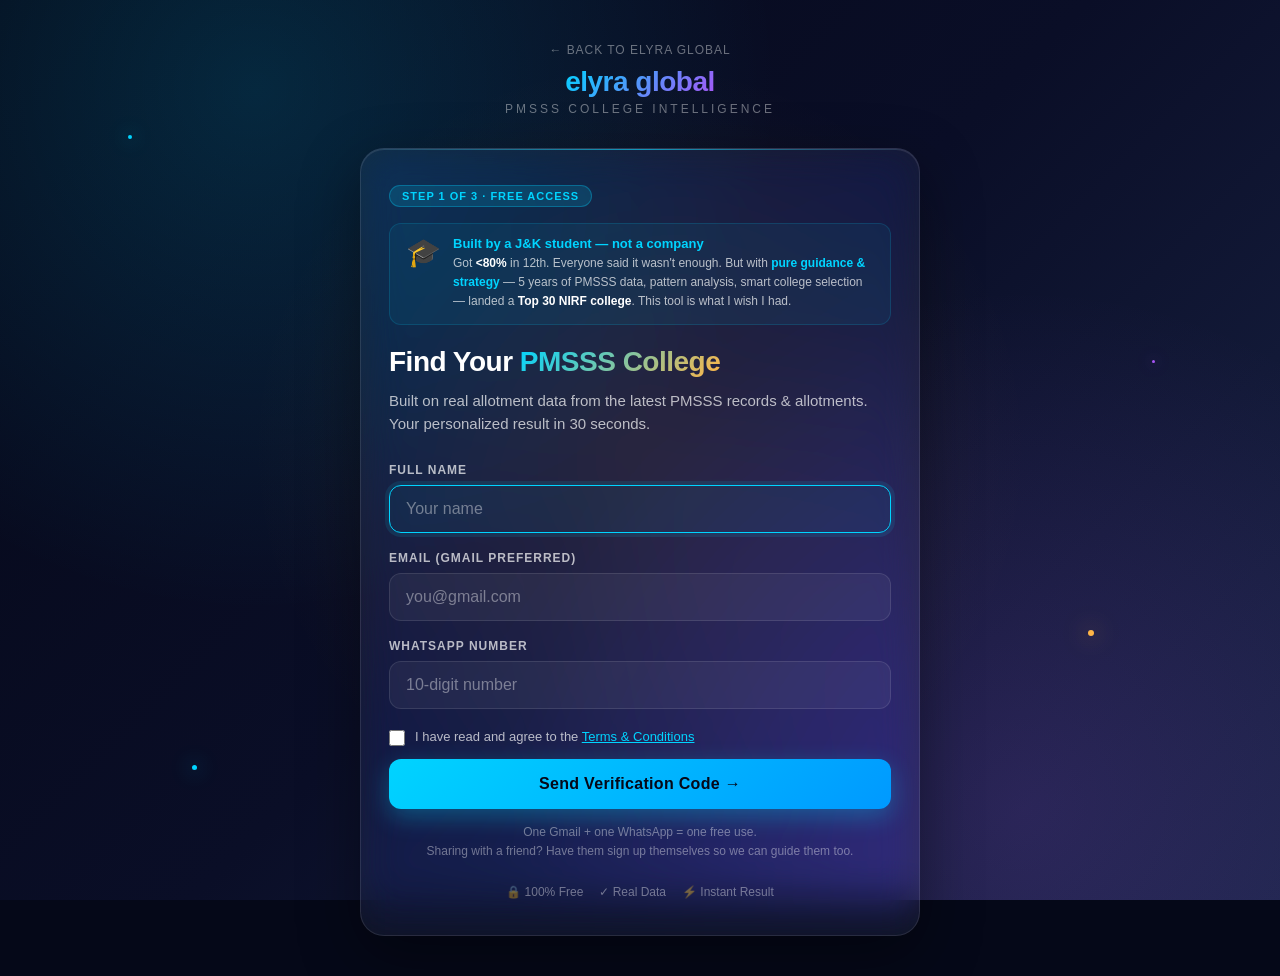
==== predictor/index.html @ fcdf2fc6 "feat: add PMSSS predictor, legal pages, security & SEO hardening - Add PMSSS College Predictor tool " ====
<!DOCTYPE html>
<html lang="en">
<head>
<meta charset="UTF-8">
<meta name="viewport" content="width=device-width, initial-scale=1.0, viewport-fit=cover">
<meta http-equiv="X-Content-Type-Options" content="nosniff">
<meta name="referrer" content="strict-origin-when-cross-origin">
<meta http-equiv="X-Frame-Options" content="SAMEORIGIN">
<meta name="description" content="Free PMSSS College Predictor by Elyra Global. Find colleges matching your rank based on real allotment records. Instant results for J&K students."/>
<meta property="og:title" content="Free PMSSS College Predictor — Elyra Global"/>
<meta property="og:description" content="Enter your rank and get a personalised list of colleges you can actually get — built on real PMSSS allotment data."/>
<meta property="og:type" content="website"/>
<meta name="twitter:card" content="summary"/>
<link rel="icon" type="image/png" href="../assets/brand/elyra_logo_square.png"/>
<title>Elyra Global — Free PMSSS College Predictor</title>
<style>
  * { margin: 0; padding: 0; box-sizing: border-box; -webkit-tap-highlight-color: transparent; }

  :root {
    --navy-deep: #050818;
    --navy-mid: #0a0e27;
    --navy-light: #1a2447;
    --cyan: #00d4ff;
    --cyan-glow: rgba(0, 212, 255, 0.4);
    --amber: #ffb547;
    --purple: #a855f7;
    --white: #ffffff;
    --text-dim: rgba(255, 255, 255, 0.7);
    --text-muted: rgba(255, 255, 255, 0.4);
    --glass-bg: rgba(255, 255, 255, 0.05);
    --glass-border: rgba(255, 255, 255, 0.1);
  }

  body {
    font-family: -apple-system, BlinkMacSystemFont, 'Segoe UI', Roboto, sans-serif;
    background: var(--navy-deep);
    color: var(--white);
    min-height: 100vh;
    overflow-x: hidden;
    position: relative;
  }

  /* Animated background */
  body::before {
    content: '';
    position: fixed;
    inset: 0;
    background:
      radial-gradient(circle at 20% 10%, rgba(0, 212, 255, 0.15) 0%, transparent 40%),
      radial-gradient(circle at 80% 90%, rgba(168, 85, 247, 0.15) 0%, transparent 40%),
      radial-gradient(circle at 50% 50%, rgba(255, 181, 71, 0.08) 0%, transparent 50%),
      linear-gradient(135deg, var(--navy-deep) 0%, var(--navy-mid) 50%, var(--navy-light) 100%);
    z-index: -2;
    animation: bgShift 20s ease-in-out infinite alternate;
  }
  @keyframes bgShift {
    0% { transform: scale(1) rotate(0deg); }
    100% { transform: scale(1.1) rotate(2deg); }
  }

  /* Floating particles */
  .particle {
    position: fixed;
    border-radius: 50%;
    pointer-events: none;
    z-index: -1;
  }
  .p1 { top: 15%; left: 10%; width: 4px; height: 4px; background: var(--cyan); box-shadow: 0 0 20px var(--cyan); animation: float 8s ease-in-out infinite; }
  .p2 { top: 70%; left: 85%; width: 6px; height: 6px; background: var(--amber); box-shadow: 0 0 25px var(--amber); animation: float 12s ease-in-out infinite reverse; }
  .p3 { top: 40%; left: 90%; width: 3px; height: 3px; background: var(--purple); box-shadow: 0 0 15px var(--purple); animation: float 10s ease-in-out infinite; }
  .p4 { top: 85%; left: 15%; width: 5px; height: 5px; background: var(--cyan); box-shadow: 0 0 20px var(--cyan); animation: float 14s ease-in-out infinite reverse; }
  @keyframes float {
    0%, 100% { transform: translate(0, 0); }
    50% { transform: translate(30px, -40px); }
  }

  .container {
    max-width: 600px;
    margin: 0 auto;
    padding: 40px 20px;
    min-height: 100vh;
    display: flex;
    flex-direction: column;
    justify-content: center;
  }

  /* Brand header */
  .brand {
    text-align: center;
    margin-bottom: 32px;
  }
  .brand-logo {
    display: inline-block;
    font-size: 28px;
    font-weight: 800;
    background: linear-gradient(135deg, var(--cyan) 0%, var(--purple) 100%);
    -webkit-background-clip: text;
    background-clip: text;
    -webkit-text-fill-color: transparent;
    letter-spacing: -0.5px;
  }
  .brand-tag {
    font-size: 12px;
    color: var(--text-muted);
    text-transform: uppercase;
    letter-spacing: 3px;
    margin-top: 4px;
  }

  /* Glassmorphism card */
  .glass-card {
    background: var(--glass-bg);
    backdrop-filter: blur(20px) saturate(180%);
    -webkit-backdrop-filter: blur(20px) saturate(180%);
    border: 1px solid var(--glass-border);
    border-radius: 24px;
    padding: 36px 28px;
    box-shadow:
      0 20px 60px rgba(0, 0, 0, 0.4),
      inset 0 1px 0 rgba(255, 255, 255, 0.1);
    position: relative;
    overflow: hidden;
  }
  .glass-card::before {
    content: '';
    position: absolute;
    top: 0;
    left: 0;
    right: 0;
    height: 1px;
    background: linear-gradient(90deg, transparent, var(--cyan), transparent);
    opacity: 0.6;
  }

  /* Steps */
  .step { display: none; animation: slideIn 0.5s ease; }
  .step.active { display: block; }
  @keyframes slideIn {
    from { opacity: 0; transform: translateY(20px); }
    to { opacity: 1; transform: translateY(0); }
  }

  .step-num {
    display: inline-block;
    background: rgba(0, 212, 255, 0.15);
    color: var(--cyan);
    padding: 4px 12px;
    border-radius: 100px;
    font-size: 11px;
    font-weight: 600;
    letter-spacing: 1px;
    margin-bottom: 16px;
    border: 1px solid rgba(0, 212, 255, 0.3);
  }

  h1 {
    font-size: 28px;
    font-weight: 800;
    line-height: 1.2;
    margin-bottom: 12px;
    letter-spacing: -0.5px;
  }
  h1 .highlight {
    background: linear-gradient(135deg, var(--cyan) 0%, var(--amber) 100%);
    -webkit-background-clip: text;
    background-clip: text;
    -webkit-text-fill-color: transparent;
  }
  .subtitle {
    color: var(--text-dim);
    font-size: 15px;
    line-height: 1.5;
    margin-bottom: 28px;
  }

  /* Inputs */
  .field { margin-bottom: 18px; }
  .field label {
    display: block;
    font-size: 12px;
    font-weight: 600;
    color: var(--text-dim);
    text-transform: uppercase;
    letter-spacing: 1px;
    margin-bottom: 8px;
  }
  .field input,
  .field select {
    width: 100%;
    background: rgba(255, 255, 255, 0.05);
    border: 1px solid rgba(255, 255, 255, 0.1);
    border-radius: 12px;
    padding: 14px 16px;
    color: var(--white);
    font-size: 16px;
    font-family: inherit;
    transition: all 0.2s ease;
    outline: none;
  }
  .field input::placeholder { color: var(--text-muted); }
  .field input:focus,
  .field select:focus {
    border-color: var(--cyan);
    background: rgba(0, 212, 255, 0.05);
    box-shadow: 0 0 0 4px rgba(0, 212, 255, 0.1);
  }
  .field select option { background: var(--navy-mid); color: var(--white); }

  .error { color: #ff6b6b; font-size: 13px; margin-top: 6px; display: none; }
  .error.show { display: block; }
  .inline-error {
    margin: 12px 0 0;
    padding: 12px 14px;
    background: rgba(255, 107, 107, 0.08);
    border: 1px solid rgba(255, 107, 107, 0.25);
    border-radius: 10px;
    line-height: 1.45;
    font-size: 13px;
  }

  /* Form hint under submit button */
  .form-hint {
    margin-top: 14px;
    font-size: 12px;
    color: var(--text-muted);
    line-height: 1.6;
    text-align: center;
  }

  /* OTP input boxes */
  .otp-input-group {
    display: flex;
    justify-content: space-between;
    gap: 8px;
    margin: 24px 0 6px;
  }
  .otp-box {
    flex: 1;
    aspect-ratio: 1;
    min-width: 0;
    max-width: 56px;
    text-align: center;
    font-size: 24px;
    font-weight: 700;
    background: rgba(255, 255, 255, 0.05);
    border: 1px solid rgba(255, 255, 255, 0.12);
    border-radius: 12px;
    color: var(--white);
    font-family: inherit;
    outline: none;
    transition: all 0.15s ease;
  }
  .otp-box:focus {
    border-color: var(--cyan);
    background: rgba(0, 212, 255, 0.08);
    box-shadow: 0 0 0 4px rgba(0, 212, 255, 0.12);
  }
  .otp-box.filled {
    border-color: rgba(0, 212, 255, 0.35);
    background: rgba(0, 212, 255, 0.05);
  }

  /* Resend row */
  .otp-resend {
    margin-top: 16px;
    text-align: center;
    font-size: 13px;
    color: var(--text-dim);
    line-height: 1.6;
  }
  .link-btn {
    background: none;
    border: none;
    color: var(--cyan);
    cursor: pointer;
    font-size: 13px;
    font-weight: 600;
    text-decoration: underline;
    padding: 0 4px;
    font-family: inherit;
  }
  .link-btn:disabled {
    color: var(--text-muted);
    cursor: not-allowed;
    text-decoration: none;
  }
  .cooldown { color: var(--text-muted); font-size: 12px; }

  /* Loading state for primary button */
  .btn-primary .btn-loading {
    display: inline-flex;
    align-items: center;
    justify-content: center;
  }
  .btn-primary[data-loading="true"] .btn-label { display: none; }
  .btn-primary[data-loading="true"] .btn-loading { display: inline-flex !important; }

  /* Button */
  .btn-primary {
    width: 100%;
    background: linear-gradient(135deg, var(--cyan) 0%, #0099ff 100%);
    border: none;
    border-radius: 12px;
    padding: 16px 24px;
    color: var(--navy-deep);
    font-size: 16px;
    font-weight: 700;
    cursor: pointer;
    transition: all 0.2s ease;
    margin-top: 8px;
    box-shadow: 0 8px 24px rgba(0, 212, 255, 0.3);
    letter-spacing: 0.3px;
  }
  .btn-primary:hover { transform: translateY(-2px); box-shadow: 0 12px 32px rgba(0, 212, 255, 0.5); }
  .btn-primary:active { transform: translateY(0); }
  .btn-primary:disabled { opacity: 0.5; cursor: not-allowed; transform: none; }

  .btn-secondary {
    width: 100%;
    background: transparent;
    border: 1px solid var(--glass-border);
    border-radius: 12px;
    padding: 14px 24px;
    color: var(--text-dim);
    font-size: 14px;
    font-weight: 500;
    cursor: pointer;
    margin-top: 12px;
    transition: all 0.2s ease;
  }
  .btn-secondary:hover { border-color: var(--cyan); color: var(--cyan); }

  /* Congratulations step */
  .congrats-icon {
    width: 80px;
    height: 80px;
    margin: 0 auto 20px;
    background: linear-gradient(135deg, var(--cyan), var(--amber));
    border-radius: 50%;
    display: flex;
    align-items: center;
    justify-content: center;
    font-size: 40px;
    box-shadow: 0 0 40px var(--cyan-glow);
    animation: pulse 2s ease-in-out infinite;
  }
  @keyframes pulse {
    0%, 100% { transform: scale(1); box-shadow: 0 0 40px var(--cyan-glow); }
    50% { transform: scale(1.05); box-shadow: 0 0 60px var(--cyan-glow); }
  }

  /* Results */
  .college-card {
    background: rgba(255, 255, 255, 0.03);
    border: 1px solid var(--glass-border);
    border-radius: 16px;
    padding: 20px;
    margin-bottom: 14px;
    transition: all 0.3s ease;
    position: relative;
    overflow: hidden;
  }
  .college-card::before {
    content: '';
    position: absolute;
    left: 0;
    top: 0;
    bottom: 0;
    width: 3px;
    background: var(--match-color, var(--cyan));
  }
  .college-card:hover {
    background: rgba(255, 255, 255, 0.06);
    transform: translateX(4px);
  }
  .college-tag {
    display: inline-block;
    font-size: 10px;
    font-weight: 700;
    padding: 3px 10px;
    border-radius: 100px;
    letter-spacing: 1px;
    margin-bottom: 8px;
    text-transform: uppercase;
  }
  .tag-safe { background: rgba(46, 213, 115, 0.15); color: #2ed573; border: 1px solid rgba(46, 213, 115, 0.3); }
  .tag-target { background: rgba(0, 212, 255, 0.15); color: var(--cyan); border: 1px solid rgba(0, 212, 255, 0.3); }
  .tag-reach { background: rgba(255, 181, 71, 0.15); color: var(--amber); border: 1px solid rgba(255, 181, 71, 0.3); }
  .college-name {
    font-size: 18px;
    font-weight: 700;
    margin: 4px 0 8px;
    line-height: 1.35;
    letter-spacing: -0.2px;
  }
  .college-meta {
    font-size: 13px;
    color: var(--text-dim);
    display: flex;
    gap: 14px;
    flex-wrap: wrap;
    margin-bottom: 6px;
    line-height: 1.5;
  }
  .college-meta span { display: flex; align-items: center; gap: 4px; }
  .college-detail-line {
    font-size: 13px;
    color: var(--text-dim);
    margin-top: 6px;
    line-height: 1.5;
  }
  .college-detail-line .label {
    color: var(--text-muted);
    font-size: 11px;
    text-transform: uppercase;
    letter-spacing: 1px;
    margin-right: 4px;
  }

  /* Fame badge */
  .card-header {
    display: flex;
    justify-content: space-between;
    align-items: center;
    flex-wrap: wrap;
    gap: 8px;
    margin-bottom: 4px;
  }
  .fame-badge {
    font-size: 10px;
    font-weight: 700;
    padding: 3px 10px;
    border-radius: 100px;
    letter-spacing: 1px;
  }
  .fame-1 {
    background: linear-gradient(135deg, rgba(255, 181, 71, 0.20), rgba(255, 181, 71, 0.05));
    color: var(--amber);
    border: 1px solid rgba(255, 181, 71, 0.4);
  }
  .fame-2 {
    background: rgba(168, 85, 247, 0.15);
    color: var(--purple);
    border: 1px solid rgba(168, 85, 247, 0.3);
  }
  .college-prob {
    margin-top: 10px;
    height: 6px;
    background: rgba(255, 255, 255, 0.05);
    border-radius: 100px;
    overflow: hidden;
  }
  .college-prob-fill {
    height: 100%;
    background: linear-gradient(90deg, var(--cyan), var(--amber));
    border-radius: 100px;
    transition: width 1s ease;
  }
  .prob-text {
    font-size: 12px;
    color: var(--text-muted);
    margin-top: 4px;
  }

  /* Mystery reveal CTA */
  .mystery-box {
    background: linear-gradient(135deg, rgba(168, 85, 247, 0.15), rgba(0, 212, 255, 0.1));
    border: 1px solid rgba(168, 85, 247, 0.3);
    border-radius: 16px;
    padding: 24px;
    margin-top: 24px;
    text-align: center;
    position: relative;
    overflow: hidden;
  }
  .mystery-box::before {
    content: '';
    position: absolute;
    inset: 0;
    background: radial-gradient(circle at center, rgba(168, 85, 247, 0.2), transparent 70%);
    animation: shimmer 4s ease-in-out infinite;
  }
  @keyframes shimmer {
    0%, 100% { opacity: 0.5; }
    50% { opacity: 1; }
  }
  .mystery-emoji { font-size: 32px; margin-bottom: 8px; position: relative; }
  .mystery-title {
    font-size: 18px;
    font-weight: 700;
    margin-bottom: 8px;
    position: relative;
    background: linear-gradient(135deg, var(--purple), var(--cyan));
    -webkit-background-clip: text;
    background-clip: text;
    -webkit-text-fill-color: transparent;
  }
  .mystery-text {
    font-size: 14px;
    color: var(--text-dim);
    line-height: 1.6;
    margin-bottom: 16px;
    position: relative;
  }
  .btn-whatsapp {
    background: linear-gradient(135deg, #25d366, #128c7e);
    border: none;
    border-radius: 12px;
    padding: 14px 24px;
    color: white;
    font-size: 15px;
    font-weight: 700;
    cursor: pointer;
    width: 100%;
    text-decoration: none;
    display: inline-block;
    transition: all 0.2s ease;
    position: relative;
    box-shadow: 0 8px 24px rgba(37, 211, 102, 0.3);
  }
  .btn-whatsapp:hover { transform: translateY(-2px); box-shadow: 0 12px 32px rgba(37, 211, 102, 0.5); }

  /* Rank Hero — prominent rank display */
  .rank-hero {
    text-align: center;
    margin: 24px 0 28px;
    padding: 32px 20px;
    background: linear-gradient(135deg, rgba(0, 212, 255, 0.10), rgba(168, 85, 247, 0.10));
    border: 1px solid rgba(0, 212, 255, 0.25);
    border-radius: 20px;
    position: relative;
    overflow: hidden;
  }
  .rank-hero::before {
    content: '';
    position: absolute;
    inset: 0;
    background: radial-gradient(circle at 50% 0%, rgba(0, 212, 255, 0.20), transparent 60%);
    pointer-events: none;
  }
  .rank-hero-label {
    font-size: 12px;
    color: var(--text-dim);
    text-transform: uppercase;
    letter-spacing: 2px;
    margin-bottom: 8px;
    position: relative;
  }
  .rank-hero-value {
    font-size: 52px;
    font-weight: 900;
    line-height: 1;
    background: linear-gradient(135deg, var(--cyan), var(--amber));
    -webkit-background-clip: text;
    background-clip: text;
    -webkit-text-fill-color: transparent;
    margin-bottom: 10px;
    letter-spacing: -2px;
    position: relative;
  }
  .rank-hero-context {
    font-size: 13px;
    color: var(--text-dim);
    position: relative;
  }
  .rank-hero-context span { color: var(--white); font-weight: 600; }

  /* Results section title */
  .results-title {
    font-size: 22px;
    font-weight: 800;
    margin: 4px 0 6px;
    line-height: 1.3;
  }
  .results-sub {
    font-size: 13px;
    color: var(--text-dim);
    margin-bottom: 20px;
    line-height: 1.5;
  }

  /* Trust badges */
  .trust {
    display: flex;
    justify-content: center;
    gap: 16px;
    margin-top: 24px;
    font-size: 12px;
    color: var(--text-muted);
  }
  .trust span { display: flex; align-items: center; gap: 4px; }

  /* Loading state */
  .loader {
    display: inline-block;
    width: 20px;
    height: 20px;
    border: 2px solid rgba(0, 212, 255, 0.3);
    border-top-color: var(--cyan);
    border-radius: 50%;
    animation: spin 0.8s linear infinite;
    margin-right: 8px;
    vertical-align: middle;
  }
  @keyframes spin { to { transform: rotate(360deg); } }

  @media (max-width: 480px) {
    h1 { font-size: 24px; }
    .glass-card { padding: 28px 20px; }
    .container { padding: 20px 16px; }
  }
</style>
</head>
<body>

<div class="particle p1"></div>
<div class="particle p2"></div>
<div class="particle p3"></div>
<div class="particle p4"></div>

<div class="container">
  <div style="text-align:center;margin-bottom:8px;">
    <a href="../index.html" style="font-size:12px;color:rgba(255,255,255,0.4);text-decoration:none;letter-spacing:0.08em;text-transform:uppercase;transition:color 0.2s;" onmouseover="this.style.color='#00d4ff'" onmouseout="this.style.color='rgba(255,255,255,0.4)'">← Back to Elyra Global</a>
  </div>
  <div class="brand">
    <div class="brand-logo">elyra global</div>
    <div class="brand-tag">PMSSS COLLEGE INTELLIGENCE</div>
  </div>

  <div class="glass-card">

    <!-- STEP 1A: REGISTRATION FORM -->
    <div class="step active" id="step-register">
      <div class="step-num">STEP 1 OF 3 · FREE ACCESS</div>

      <!-- Social proof — founder story -->
      <div style="background:rgba(0,212,255,0.06);border:1px solid rgba(0,212,255,0.15);border-radius:12px;padding:12px 16px;margin-bottom:20px;display:flex;gap:12px;align-items:flex-start;">
        <div style="font-size:28px;flex-shrink:0;">🎓</div>
        <div>
          <div style="font-size:13px;font-weight:700;color:var(--cyan);margin-bottom:3px;">Built by a J&K student — not a company</div>
          <div style="font-size:12px;color:var(--text-dim);line-height:1.6;">Got <strong style="color:var(--white);">&lt;80%</strong> in 12th. Everyone said it wasn't enough. But with <strong style="color:var(--cyan);">pure guidance &amp; strategy</strong> — 5 years of PMSSS data, pattern analysis, smart college selection — landed a <strong style="color:var(--white);">Top 30 NIRF college</strong>. This tool is what I wish I had.</div>
        </div>
      </div>

      <h1>Find Your <span class="highlight">PMSSS College</span></h1>
      <p class="subtitle">Built on real allotment data from the latest PMSSS records &amp; allotments. Your personalized result in 30 seconds.</p>

      <div class="field">
        <label>Full Name</label>
        <input type="text" id="reg-name" placeholder="Your name" required autocomplete="name" maxlength="80">
        <div class="error" id="err-name">Please enter your name</div>
      </div>

      <div class="field">
        <label>Email (Gmail preferred)</label>
        <input type="email" id="reg-email" placeholder="you@gmail.com" required autocomplete="email">
        <div class="error" id="err-email">Please enter a valid email</div>
      </div>

      <div class="field">
        <label>WhatsApp Number</label>
        <input type="tel" id="reg-phone" placeholder="10-digit number" maxlength="10" required autocomplete="tel">
        <div class="error" id="err-phone">Please enter a valid 10-digit number</div>
      </div>

      <div class="error inline-error" id="err-form"></div>

      <!-- TERMS & CONDITIONS -->
      <div style="margin:18px 0 4px;">
        <label style="display:flex;align-items:flex-start;gap:10px;cursor:pointer;">
          <input type="checkbox" id="chk-terms" style="margin-top:3px;width:16px;height:16px;accent-color:var(--cyan);flex-shrink:0;">
          <span style="font-size:13px;color:var(--text-dim);line-height:1.5;">
            I have read and agree to the
            <span onclick="toggleTnC(event)" style="color:var(--cyan);cursor:pointer;text-decoration:underline;">Terms & Conditions</span>
          </span>
        </label>
        <div class="error" id="err-terms" style="margin-top:6px;">Please agree to the Terms & Conditions to continue</div>

        <!-- Expandable T&C box -->
        <div id="tnc-box" style="display:none;margin-top:12px;background:rgba(255,255,255,0.04);border:1px solid rgba(255,255,255,0.1);border-radius:12px;padding:16px;font-size:12px;color:rgba(255,255,255,0.55);line-height:1.7;">
          <div style="font-weight:700;color:rgba(255,255,255,0.8);margin-bottom:8px;font-size:13px;">Terms & Conditions — Elyra Global PMSSS Predictor</div>
          <p style="margin-bottom:8px;"><strong style="color:rgba(255,255,255,0.7);">1. Data Source & Accuracy</strong><br>
          All college predictions are based solely on historical PMSSS allotment records &amp; past allotments. Past allotment patterns may not reflect future outcomes. Results are estimates only.</p>
          <p style="margin-bottom:8px;"><strong style="color:rgba(255,255,255,0.7);">2. No Guarantee of Admission</strong><br>
          Elyra Global does not guarantee admission to any college, institution, or programme. The tool provides data-based guidance, not a confirmed seat. Actual allotments depend on AICTE, seat availability, and other factors beyond our control.</p>
          <p style="margin-bottom:8px;"><strong style="color:rgba(255,255,255,0.7);">3. No Liability</strong><br>
          Elyra Global and its founders shall not be held responsible for any admission outcome, financial loss, or decision made based on the tool's predictions. Use this tool as one input among many — always verify with official AICTE/PMSSS sources.</p>
          <p style="margin-bottom:8px;"><strong style="color:rgba(255,255,255,0.7);">4. Official Source</strong><br>
          Always cross-check with the official PMSSS portal: <strong style="color:rgba(255,255,255,0.7);">aicte-jk-scholarship-gov.in</strong>. This tool is not affiliated with AICTE or any government body.</p>
          <p style="margin-bottom:8px;"><strong style="color:rgba(255,255,255,0.7);">5. Data Privacy</strong><br>
          Your name, email, and phone number are collected solely to provide you with personalised guidance and PMSSS updates. We do not sell or share your data with third parties.</p>
          <p><strong style="color:rgba(255,255,255,0.7);">6. One-Time Access</strong><br>
          Each Gmail and phone number is eligible for one free use of this tool. This is to ensure every student gets a fair turn.</p>
        </div>
      </div>

      <button class="btn-primary" id="btn-send-otp" onclick="sendOtp()">
        <span class="btn-label">Send Verification Code →</span>
        <span class="btn-loading" style="display: none;"><span class="loader"></span>Sending...</span>
      </button>

      <p class="form-hint">
        One Gmail + one WhatsApp = one free use.<br>
        Sharing with a friend? Have them sign up themselves so we can guide them too.
      </p>

      <div class="trust">
        <span>🔒 100% Free</span>
        <span>✓ Real Data</span>
        <span>⚡ Instant Result</span>
      </div>
    </div>

    <!-- STEP 1B: OTP VERIFICATION -->
    <div class="step" id="step-otp">
      <div class="step-num">STEP 1 OF 3 · VERIFY YOUR EMAIL</div>
      <h1>Enter the <span class="highlight">6-digit code</span></h1>
      <p class="subtitle">We sent it to <strong id="otp-email-display" style="color: var(--cyan);">your email</strong>. Code expires in 10 minutes.</p>

      <div class="otp-input-group">
        <input type="text" inputmode="numeric" maxlength="1" class="otp-box" data-i="0" aria-label="Digit 1">
        <input type="text" inputmode="numeric" maxlength="1" class="otp-box" data-i="1" aria-label="Digit 2">
        <input type="text" inputmode="numeric" maxlength="1" class="otp-box" data-i="2" aria-label="Digit 3">
        <input type="text" inputmode="numeric" maxlength="1" class="otp-box" data-i="3" aria-label="Digit 4">
        <input type="text" inputmode="numeric" maxlength="1" class="otp-box" data-i="4" aria-label="Digit 5">
        <input type="text" inputmode="numeric" maxlength="1" class="otp-box" data-i="5" aria-label="Digit 6">
      </div>

      <div class="error inline-error" id="err-otp"></div>

      <button class="btn-primary" id="btn-verify-otp" onclick="verifyOtp()">
        <span class="btn-label">Verify &amp; Continue →</span>
        <span class="btn-loading" style="display: none;"><span class="loader"></span>Verifying...</span>
      </button>

      <div class="otp-resend">
        <span id="resend-text">Didn't get the code?</span>
        <button class="link-btn" id="btn-resend" onclick="resendOtp()" disabled>Resend</button>
        <span class="cooldown" id="resend-cooldown"></span>
      </div>

      <button class="btn-secondary" onclick="backToForm()">← Use a different email</button>
    </div>

    <!-- STEP 2: CONGRATULATIONS + DETAILS -->
    <div class="step" id="step-details">
      <div style="text-align: center;">
        <div class="congrats-icon">🎉</div>
        <div class="step-num" style="background: rgba(46, 213, 115, 0.15); color: #2ed573; border-color: rgba(46, 213, 115, 0.3);">FREE ACCESS UNLOCKED</div>
      </div>
      <h1 style="text-align: center;">Congratulations,<br><span class="highlight" id="user-name">friend</span>!</h1>
      <p class="subtitle" style="text-align: center;">Now enter your details to see which colleges you can realistically get into through PMSSS.</p>

      <div class="field">
        <label>12th Percentage</label>
        <input type="number" id="det-percent" placeholder="e.g. 85.5" step="0.01" min="33" max="100" required>
        <div class="error" id="err-percent">Enter % between 33 and 100</div>
      </div>

      <div class="field">
        <label>Category</label>
        <select id="det-category" required>
          <option value="">Select your category</option>
          <option value="Open">Open / General</option>
          <option value="SC">Scheduled Caste (SC)</option>
          <option value="ST">Scheduled Tribe (ST)</option>
          <option value="SEBC">SEBC / OBC</option>
        </select>
      </div>

      <div class="field">
        <label>Course You Want to Pursue</label>
        <select id="det-stream" required onchange="onStreamChange()">
          <option value="">Select stream</option>
          <option value="Engineering">Engineering / B.Tech</option>
          <option value="Arts">Arts / B.A. / Humanities</option>
          <option value="Commerce">Commerce / B.Com / BBA</option>
          <option value="Medical">Medical / Nursing / Pharmacy</option>
        </select>
      </div>

      <div class="field" id="branch-field" style="display: none;">
        <label>Engineering Branch</label>
        <select id="det-branch">
          <option value="">Any branch</option>
          <option value="Computer Science">Computer Science / CSE / IT</option>
          <option value="Electronics & Comm">Electronics / ECE</option>
          <option value="Mechanical">Mechanical</option>
          <option value="Civil">Civil</option>
          <option value="Electrical">Electrical</option>
          <option value="Chemical">Chemical</option>
          <option value="AI & Data Science">AI / Data Science</option>
          <option value="Aerospace/Aero">Aerospace / Aeronautical</option>
          <option value="Biotech">Biotech</option>
          <option value="Architecture">Architecture</option>
        </select>
      </div>

      <button class="btn-primary" onclick="checkColleges()">Check My Colleges →</button>
    </div>

    <!-- STEP 3: RESULTS -->
    <div class="step" id="step-results">
      <div class="step-num">YOUR PERSONALIZED RESULT</div>

      <!-- HERO: Estimated rank, big and clear -->
      <div class="rank-hero">
        <div class="rank-hero-label">Your Estimated PMSSS Rank</div>
        <div class="rank-hero-value" id="stat-rank">—</div>
        <div class="rank-hero-context">
          Based on <span id="stat-percent">—</span>% · <span id="stat-category">—</span> category
        </div>
      </div>

      <h2 class="results-title">Your <span class="highlight">3 best college matches</span></h2>
      <p class="results-sub">Real PMSSS allotment records &amp; last allotments. These colleges admitted students at your rank level.</p>

      <div id="results-list"></div>

      <div class="mystery-box">
        <div class="mystery-emoji">🎯</div>
        <div class="mystery-title">Want the full picture?</div>
        <div class="mystery-text">
          This is a preview based on your rank.<br>
          The <strong style="color:var(--white);">full college list, choice-filling strategy,</strong><br>
          and PMSSS deadlines — all in our free WhatsApp group.<br><br>
          <strong style="color:var(--cyan);">300+ J&K students</strong> already making smarter decisions.
        </div>
        <a href="https://chat.whatsapp.com/F8h0oIXm262JFSz1PO1zsN" target="_blank" rel="noopener noreferrer" class="btn-whatsapp">
          💬 Join WhatsApp Community — Free
        </a>
      </div>

      <div style="text-align:center;margin-top:16px;">
        <div style="color:rgba(255,255,255,0.45);font-size:13px;margin-bottom:12px;">Follow for daily PMSSS tips & deadline alerts</div>
        <a href="https://www.instagram.com/elyra_global" target="_blank" rel="noopener noreferrer" style="display:inline-flex;align-items:center;gap:8px;background:linear-gradient(135deg,#833ab4,#fd1d1d,#fcb045);color:#fff;padding:10px 24px;border-radius:50px;font-weight:700;font-size:14px;text-decoration:none;">
          📸 Follow @elyraglobal on Instagram
        </a>
      </div>
    </div>

    <!-- ALREADY USED SCREEN -->
    <div class="step" id="step-already-used">
      <div style="text-align:center; padding: 20px 0 10px;">
        <div style="font-size:56px; margin-bottom:16px;">🔒</div>
        <div class="step-num" style="background:rgba(168,85,247,0.15);color:#a855f7;border-color:rgba(168,85,247,0.3);">FREE ACCESS USED</div>
        <h1 style="margin:16px 0 8px;">You've already used<br>the free tool, <span class="highlight" id="already-used-name">friend</span>!</h1>
        <p class="subtitle" style="margin-bottom:28px;">
          Each student gets one free use — and you've had yours.<br>
          But the journey doesn't stop here.
        </p>
      </div>

      <div class="mystery-box" style="margin-bottom:24px;">
        <div class="mystery-emoji">🚀</div>
        <div class="mystery-title">Join the Elyra WhatsApp Community</div>
        <div class="mystery-text">
          Get PMSSS deadlines, document checklists, choice-filling strategy,<br>
          and the <strong style="color:var(--white);">full college list</strong> — all for free in the group.<br><br>
          <strong style="color:var(--cyan);">300+ J&K students</strong> already inside. Don't miss out.
        </div>
        <a href="https://chat.whatsapp.com/F8h0oIXm262JFSz1PO1zsN" target="_blank" rel="noopener noreferrer" class="btn-whatsapp">
          💬 Join WhatsApp Community — Free
        </a>
      </div>

      <div style="text-align:center;color:rgba(255,255,255,0.35);font-size:13px;">
        Need help? Reply to your verification email — we'll sort it out.
      </div>
    </div>

  </div>
</div>

<script>
// =========================
// PMSSS COLLEGE DATABASE LOADER
// Loads full 938-college database from college_db.json
// Built from real PMSSS allotment records &amp; last allotments
// =========================
// Escape user/DB strings before inserting into innerHTML
function esc(str) {
  if (str == null) return '';
  return String(str)
    .replace(/&/g, '&amp;')
    .replace(/</g, '&lt;')
    .replace(/>/g, '&gt;')
    .replace(/"/g, '&quot;')
    .replace(/'/g, '&#39;');
}

let COLLEGES = [];
let DB_READY = false;
let DB_USING_FALLBACK = false;

async function loadDatabase() {
  const DB_LOAD_RETRIES = 2;
  const DB_LOAD_TIMEOUT_MS = 12000;
  let attempt = 0;
  let lastErr = null;

  while (attempt <= DB_LOAD_RETRIES) {
    try {
      const controller = new AbortController();
      const t = setTimeout(() => controller.abort(), DB_LOAD_TIMEOUT_MS);
      const res = await fetch('college_db.json?v=' + FRONTEND_VERSION, { signal: controller.signal });
      clearTimeout(t);
      if (!res.ok) throw new Error('HTTP ' + res.status);
      const db = await res.json();
      if (!db || !Array.isArray(db.d) || db.d.length === 0) throw new Error('empty_db');

      // Cutoff field meaning: MAX rank that got admitted (realistic 'last admitted' threshold)
      COLLEGES = db.d.map(c => ({
        name: c.n,
        location: c.l || 'India',
        stream: c.st,
        fame: c.f || 4,                    // 1=elite, 2=very good, 3=good, 4=regional
        seats: c.sd || 1,
        cutoff_open: c.o || null,
        cutoff_sc:   c.c || null,
        cutoff_st:   c.t || null,
        cutoff_sebc: c.e || null,
        topper_open: c.o_min || null,
        branches: c.br || null,
        courses: c.cs || []
      }));
      DB_READY = true;
      console.log('[elyra] Loaded ' + COLLEGES.length + ' colleges from PMSSS data (v=' + (db.v || 'unknown') + ')');
      return;
    } catch (e) {
      lastErr = e;
      attempt++;
      if (attempt <= DB_LOAD_RETRIES) {
        console.warn('[elyra] DB load attempt ' + attempt + ' failed, retrying...', e.message);
        await sleep(backoffDelay(attempt));
      }
    }
  }

  console.error('[elyra] DB load failed after retries — using fallback list:', lastErr);
  COLLEGES = FALLBACK_COLLEGES.map(c => ({ ...c, fame: c.fame || 1 }));
  DB_READY = true;
  DB_USING_FALLBACK = true;
}

// Toggle branch dropdown when stream changes
function onStreamChange() {
  const stream = document.getElementById('det-stream').value;
  document.getElementById('branch-field').style.display = (stream === 'Engineering') ? 'block' : 'none';
}

// Minimal fallback in case JSON fails to load (e.g. file:// without server)
const FALLBACK_COLLEGES = [
  // ENGINEERING - TOP TIER
  { name: "Jadavpur University", location: "Kolkata", stream: "Engineering", cutoff_open: 1, cutoff_sc: 50, cutoff_st: 80, cutoff_sebc: 60, seats: 11 },
  { name: "Delhi College of Engineering (DCE/DTU)", location: "New Delhi", stream: "Engineering", cutoff_open: 7, cutoff_sc: 100, cutoff_st: 150, cutoff_sebc: 90, seats: 25 },
  { name: "College of Engineering, Pune (COEP)", location: "Pune, Maharashtra", stream: "Engineering", cutoff_open: 13, cutoff_sc: 200, cutoff_st: 250, cutoff_sebc: 180, seats: 16 },
  { name: "PEC University of Technology", location: "Chandigarh", stream: "Engineering", cutoff_open: 14, cutoff_sc: 250, cutoff_st: 300, cutoff_sebc: 220, seats: 6 },
  { name: "R.V. College of Engineering", location: "Bangalore", stream: "Engineering", cutoff_open: 15, cutoff_sc: 280, cutoff_st: 330, cutoff_sebc: 250, seats: 9 },
  { name: "Vellore Institute of Technology (VIT)", location: "Vellore, Tamil Nadu", stream: "Engineering", cutoff_open: 18, cutoff_sc: 300, cutoff_st: 350, cutoff_sebc: 270, seats: 5 },
  { name: "Veermata Jijabai Technological Institute (VJTI)", location: "Mumbai", stream: "Engineering", cutoff_open: 32, cutoff_sc: 400, cutoff_st: 450, cutoff_sebc: 380, seats: 2 },
  { name: "M.S. Ramaiah Institute of Technology", location: "Bangalore", stream: "Engineering", cutoff_open: 37, cutoff_sc: 500, cutoff_st: 600, cutoff_sebc: 480, seats: 2 },
  { name: "Birla Institute of Technology (BIT Mesra)", location: "Ranchi, Jharkhand", stream: "Engineering", cutoff_open: 41, cutoff_sc: 600, cutoff_st: 700, cutoff_sebc: 580, seats: 4 },
  { name: "Army Institute of Technology", location: "Pune, Maharashtra", stream: "Engineering", cutoff_open: 119, cutoff_sc: 900, cutoff_st: 1000, cutoff_sebc: 850, seats: 6 },
  { name: "BMS Institute of Technology", location: "Bangalore", stream: "Engineering", cutoff_open: 238, cutoff_sc: 1200, cutoff_st: 1400, cutoff_sebc: 1100, seats: 4 },
  { name: "Sardar Patel Institute of Technology", location: "Mumbai", stream: "Engineering", cutoff_open: 317, cutoff_sc: 1500, cutoff_st: 1700, cutoff_sebc: 1400, seats: 2 },
  { name: "JSS Academy of Technical Education", location: "Noida, UP", stream: "Engineering", cutoff_open: 354, cutoff_sc: 1800, cutoff_st: 2000, cutoff_sebc: 1700, seats: 1 },
  { name: "Manav Rachna International University", location: "Faridabad, Haryana", stream: "Engineering", cutoff_open: 228, cutoff_sc: 1300, cutoff_st: 1500, cutoff_sebc: 1200, seats: 1 },
  { name: "Rajasthan Technical University", location: "Kota, Rajasthan", stream: "Engineering", cutoff_open: 492, cutoff_sc: 2200, cutoff_st: 2400, cutoff_sebc: 2100, seats: 2 },
  { name: "RNS Institute of Technology", location: "Bangalore", stream: "Engineering", cutoff_open: 644, cutoff_sc: 2800, cutoff_st: 3000, cutoff_sebc: 2700, seats: 3 },
  { name: "Vishwakarma Institute of Technology", location: "Pune", stream: "Engineering", cutoff_open: 648, cutoff_sc: 2900, cutoff_st: 3100, cutoff_sebc: 2800, seats: 1 },
  { name: "Harcourt Butler Technical University", location: "Kanpur, UP", stream: "Engineering", cutoff_open: 685, cutoff_sc: 3000, cutoff_st: 3200, cutoff_sebc: 2900, seats: 1 },
  { name: "PSG College of Technology", location: "Coimbatore", stream: "Engineering", cutoff_open: 1343, cutoff_sc: 4500, cutoff_st: 5000, cutoff_sebc: 4300, seats: 3 },
  { name: "CMR Institute of Technology", location: "Bangalore", stream: "Engineering", cutoff_open: 1443, cutoff_sc: 4800, cutoff_st: 5200, cutoff_sebc: 4600, seats: 1 },
  { name: "Lovely Professional University (LPU)", location: "Jalandhar, Punjab", stream: "Engineering", cutoff_open: 2500, cutoff_sc: 6500, cutoff_st: 7000, cutoff_sebc: 6200, seats: 8 },
  { name: "Chandigarh University", location: "Mohali", stream: "Engineering", cutoff_open: 3200, cutoff_sc: 7500, cutoff_st: 8000, cutoff_sebc: 7200, seats: 12 },
  { name: "SRM Institute of Science & Technology", location: "Chennai", stream: "Engineering", cutoff_open: 3800, cutoff_sc: 8500, cutoff_st: 9000, cutoff_sebc: 8200, seats: 6 },
  { name: "Bharati Vidyapeeth College of Engineering", location: "Pune", stream: "Engineering", cutoff_open: 4569, cutoff_sc: 9500, cutoff_st: 10000, cutoff_sebc: 9000, seats: 8 },

  // ARTS / GENERAL - TOP TIER
  { name: "St. Stephens College", location: "Delhi University", stream: "Arts", cutoff_open: 3, cutoff_sc: 100, cutoff_st: 150, cutoff_sebc: 80, seats: 3 },
  { name: "Patna Womens College", location: "Patna, Bihar", stream: "Arts", cutoff_open: 9, cutoff_sc: 150, cutoff_st: 200, cutoff_sebc: 130, seats: 1 },
  { name: "Jamia Millia Islamia (Central University)", location: "New Delhi", stream: "Arts", cutoff_open: 12, cutoff_sc: 200, cutoff_st: 250, cutoff_sebc: 180, seats: 16 },
  { name: "Ramjas College", location: "Delhi University", stream: "Arts", cutoff_open: 25, cutoff_sc: 300, cutoff_st: 380, cutoff_sebc: 280, seats: 13 },
  { name: "Lady Shri Ram College (LSR)", location: "Delhi University", stream: "Arts", cutoff_open: 34, cutoff_sc: 400, cutoff_st: 500, cutoff_sebc: 350, seats: 5 },
  { name: "Hansraj College", location: "Delhi University", stream: "Arts", cutoff_open: 78, cutoff_sc: 600, cutoff_st: 700, cutoff_sebc: 550, seats: 5 },
  { name: "Sri Venkateswara College", location: "Delhi University", stream: "Arts", cutoff_open: 93, cutoff_sc: 700, cutoff_st: 800, cutoff_sebc: 650, seats: 4 },
  { name: "Gargi College", location: "Delhi University", stream: "Arts", cutoff_open: 107, cutoff_sc: 800, cutoff_st: 900, cutoff_sebc: 750, seats: 3 },
  { name: "Miranda House", location: "Delhi University", stream: "Arts", cutoff_open: 93, cutoff_sc: 700, cutoff_st: 800, cutoff_sebc: 650, seats: 6 },
  { name: "Zakir Husain College", location: "Delhi University", stream: "Arts", cutoff_open: 170, cutoff_sc: 1000, cutoff_st: 1200, cutoff_sebc: 950, seats: 4 },
  { name: "K.J. Somaiya College of Arts", location: "Mumbai", stream: "Arts", cutoff_open: 71, cutoff_sc: 550, cutoff_st: 650, cutoff_sebc: 500, seats: 2 },
  { name: "DAV College", location: "Amritsar, Punjab", stream: "Arts", cutoff_open: 60, cutoff_sc: 500, cutoff_st: 600, cutoff_sebc: 480, seats: 7 },
  { name: "Hans Raj Mahila Mahavidyalaya", location: "Jalandhar, Punjab", stream: "Arts", cutoff_open: 63, cutoff_sc: 520, cutoff_st: 620, cutoff_sebc: 490, seats: 3 },
  { name: "BBKDAV College for Women", location: "Amritsar", stream: "Arts", cutoff_open: 29, cutoff_sc: 380, cutoff_st: 450, cutoff_sebc: 360, seats: 1 },
  { name: "Goswami Ganesh Dutta S.D. College", location: "Chandigarh", stream: "Arts", cutoff_open: 51, cutoff_sc: 480, cutoff_st: 580, cutoff_sebc: 450, seats: 2 },
  { name: "Guru Nanak Dev University", location: "Amritsar", stream: "Arts", cutoff_open: 183, cutoff_sc: 1100, cutoff_st: 1300, cutoff_sebc: 1050, seats: 2 },
  { name: "S.A. Jain College", location: "Ambala, Haryana", stream: "Arts", cutoff_open: 193, cutoff_sc: 1150, cutoff_st: 1350, cutoff_sebc: 1100, seats: 3 },
  { name: "S.L. Bawa D.A.V. College", location: "Batala, Punjab", stream: "Arts", cutoff_open: 100, cutoff_sc: 750, cutoff_st: 850, cutoff_sebc: 700, seats: 6 },
  { name: "D.A.V. College", location: "Jalandhar, Punjab", stream: "Arts", cutoff_open: 173, cutoff_sc: 1050, cutoff_st: 1250, cutoff_sebc: 1000, seats: 10 },
  { name: "Guru Jambheshwar University", location: "Hisar, Haryana", stream: "Arts", cutoff_open: 208, cutoff_sc: 1200, cutoff_st: 1400, cutoff_sebc: 1150, seats: 2 },
  { name: "Khalsa College", location: "Amritsar", stream: "Arts", cutoff_open: 800, cutoff_sc: 2800, cutoff_st: 3200, cutoff_sebc: 2700, seats: 6 },
  { name: "Punjabi University", location: "Patiala", stream: "Arts", cutoff_open: 1500, cutoff_sc: 4500, cutoff_st: 5000, cutoff_sebc: 4300, seats: 8 },
  { name: "Banasthali Vidyapith", location: "Rajasthan", stream: "Arts", cutoff_open: 2200, cutoff_sc: 6000, cutoff_st: 6500, cutoff_sebc: 5800, seats: 4 },
  { name: "Lovely Professional University", location: "Jalandhar", stream: "Arts", cutoff_open: 3500, cutoff_sc: 8000, cutoff_st: 8500, cutoff_sebc: 7800, seats: 10 },

  // COMMERCE
  { name: "Shri Ram College of Commerce (SRCC)", location: "Delhi University", stream: "Commerce", cutoff_open: 74, cutoff_sc: 560, cutoff_st: 660, cutoff_sebc: 520, seats: 2 },
  { name: "Hansraj College (Commerce)", location: "Delhi University", stream: "Commerce", cutoff_open: 150, cutoff_sc: 950, cutoff_st: 1100, cutoff_sebc: 900, seats: 4 },
  { name: "Jamia Millia Islamia (Commerce)", location: "New Delhi", stream: "Commerce", cutoff_open: 200, cutoff_sc: 1100, cutoff_st: 1300, cutoff_sebc: 1050, seats: 8 },
  { name: "Christ University", location: "Bangalore", stream: "Commerce", cutoff_open: 380, cutoff_sc: 1700, cutoff_st: 1900, cutoff_sebc: 1600, seats: 6 },
  { name: "Loyola College", location: "Chennai", stream: "Commerce", cutoff_open: 450, cutoff_sc: 2000, cutoff_st: 2200, cutoff_sebc: 1900, seats: 3 },
  { name: "St. Xaviers College", location: "Mumbai", stream: "Commerce", cutoff_open: 220, cutoff_sc: 1200, cutoff_st: 1400, cutoff_sebc: 1150, seats: 3 },
  { name: "Indira College of Commerce", location: "Pune", stream: "Commerce", cutoff_open: 47, cutoff_sc: 450, cutoff_st: 550, cutoff_sebc: 420, seats: 1 },
  { name: "Symbiosis College of Arts & Commerce", location: "Pune", stream: "Commerce", cutoff_open: 1200, cutoff_sc: 4000, cutoff_st: 4500, cutoff_sebc: 3800, seats: 4 },
  { name: "Khalsa College (Commerce)", location: "Amritsar", stream: "Commerce", cutoff_open: 1800, cutoff_sc: 5500, cutoff_st: 6000, cutoff_sebc: 5300, seats: 8 },

  // MEDICAL / NURSING
  { name: "Jamia Hamdard University", location: "New Delhi", stream: "Medical", cutoff_open: 100, cutoff_sc: 800, cutoff_st: 900, cutoff_sebc: 750, seats: 6 },
  { name: "Manipal College of Pharmaceutical Sciences", location: "Manipal", stream: "Medical", cutoff_open: 250, cutoff_sc: 1300, cutoff_st: 1500, cutoff_sebc: 1200, seats: 4 },
  { name: "B.V.D.U. College of Nursing", location: "Pune", stream: "Medical", cutoff_open: 800, cutoff_sc: 2800, cutoff_st: 3200, cutoff_sebc: 2700, seats: 5 },
  { name: "Government Medical College", location: "Punjab", stream: "Medical", cutoff_open: 1500, cutoff_sc: 4500, cutoff_st: 5000, cutoff_sebc: 4300, seats: 8 },
  { name: "MMU College of Nursing", location: "Mullana, Haryana", stream: "Medical", cutoff_open: 2200, cutoff_sc: 6000, cutoff_st: 6500, cutoff_sebc: 5800, seats: 10 },
  { name: "DAV College of Nursing", location: "Amritsar", stream: "Medical", cutoff_open: 3500, cutoff_sc: 8000, cutoff_st: 8500, cutoff_sebc: 7800, seats: 4 },
];

// =========================
// PERCENTAGE → RANK CONVERSION
// Calibrated for PMSSS (~25,000 total applicants from J&K)
// Verified anchor: 72% → ~9,000
// =========================
function percentToRank(p) {
  const anchors = [
    [100, 1],   [99, 50],   [98, 100],  [97, 200],  [96, 300],
    [95, 450],  [94, 600],  [93, 750],  [92, 950],  [91, 1200],
    [90, 1500], [88, 2200], [85, 3500], [83, 4500], [82, 5000],
    [80, 6000], [78, 7000], [75, 8000], [72, 9000], [70, 11000],
    [65, 14000],[60, 17000],[55, 20000],[50, 23000], [45, 25000]
  ];
  if (p >= 100) return 1;
  if (p < 45) return 25000;
  for (let i = 0; i < anchors.length - 1; i++) {
    const [p1, r1] = anchors[i];
    const [p2, r2] = anchors[i + 1];
    if (p <= p1 && p >= p2) {
      const t = (p1 - p) / (p1 - p2);
      const logR = Math.log(r1) + t * (Math.log(r2) - Math.log(r1));
      return Math.round(Math.exp(logR));
    }
  }
  return 25000;
}

// =========================
// FIND 3 BEST MATCHES — Smart Algorithm
//
// What "best" means here:
//   1. Brand-name colleges first (Tier 1 famous like Jadavpur, VIT, COEP, SRCC, LSR)
//   2. Realistic — user's rank must be at or near the MAX rank that got in last time
//   3. Engineering: also filter by chosen branch if specified
//   4. Show 1 SAFE (within cutoff) + 1 STRETCH (slightly above) + 1 SECOND-CHOICE
//
// "Cutoff" in this DB = MAX rank that got admitted (not the topper rank).
// If your rank <= MAX rank, history says you have a real chance.
// =========================
function getCutoff(college, category) {
  // Pick the most relevant cutoff with sensible fallbacks
  const chain = {
    "Open":  ["cutoff_open", "cutoff_sebc", "cutoff_sc", "cutoff_st"],
    "SC":    ["cutoff_sc",   "cutoff_st",   "cutoff_sebc", "cutoff_open"],
    "ST":    ["cutoff_st",   "cutoff_sc",   "cutoff_sebc", "cutoff_open"],
    "SEBC":  ["cutoff_sebc", "cutoff_open", "cutoff_sc",   "cutoff_st"]
  }[category] || ["cutoff_open"];
  for (const key of chain) if (college[key]) return college[key];
  return null;
}

function streamMatches(college, chosenStream) {
  const s = college.stream;
  if (chosenStream === "Engineering") return s === "Engineering";
  if (chosenStream === "Medical")     return s === "Medical";
  if (chosenStream === "Commerce")    return s === "Commerce";
  if (chosenStream === "Arts")        return s === "Arts" || s === "Other";
  return true;
}

// If user picked a branch, get that branch's MAX cutoff for this college
function getBranchCutoff(college, branch) {
  if (!branch || !college.branches) return null;
  if (college.branches[branch]) return college.branches[branch].mx;
  return null;
}

// Branch demand hierarchy — Computer Science hardest (index 0), Civil easiest (last)
// Keys must match the actual branch names in college_db.json
const ENG_BRANCH_HIERARCHY = ['Computer Science', 'Electronics & Comm', 'Electrical', 'Mechanical', 'Chemical', 'Civil'];

function getReachableBranches(college, rank) {
  if (!college.branches) return [];
  const reachable = [];
  for (const br of ENG_BRANCH_HIERARCHY) {
    if (college.branches[br]) {
      const cls = classify(rank, college.branches[br].mx);
      if (cls) reachable.push(br);
    }
  }
  return reachable;
}

function classify(rank, cutoff) {
  // SAFE: your rank is at or below the last admitted student's rank (you historically can get in)
  // STRETCH: your rank is 1.0–1.5x the cutoff (real possibility but not certain)
  // LONG_SHOT: 1.5–2.5x (worth applying but unlikely)
  const ratio = rank / cutoff;
  if (ratio <= 1)   return { tag: "safe",      probability: Math.round(Math.min(95, 85 - Math.max(0, ratio * 10))) };
  if (ratio <= 1.5) return { tag: "stretch",   probability: Math.round(Math.max(45, 80 - (ratio - 1) * 70)) };
  if (ratio <= 2.5) return { tag: "longshot",  probability: Math.round(Math.max(15, 40 - (ratio - 1.5) * 25)) };
  return null;
}

function findBestColleges(rank, category, stream, branch) {
  const candidates = [];

  for (const c of COLLEGES) {
    if (!streamMatches(c, stream)) continue;

    // Cutoff selection — branch-specific if available, else fall back to category-wide
    let cutoff;
    let branchExact = false;
    if (stream === "Engineering" && branch) {
      const branchCutoff = getBranchCutoff(c, branch);
      if (branchCutoff) {
        cutoff = branchCutoff;
        branchExact = true;
      } else {
        cutoff = getCutoff(c, category); // fallback: if rank qualifies overall, Mechanical is reachable
      }
      if (!cutoff) continue;
    } else {
      cutoff = getCutoff(c, category);
      if (!cutoff) continue;
    }

    const cls = classify(rank, cutoff);
    if (!cls) continue;

    // For colleges with branch data, find all branches this rank can reach
    const reachableBranches = (stream === "Engineering") ? getReachableBranches(c, rank) : [];

    candidates.push({
      ...c,
      cutoff,
      tag: cls.tag,
      probability: cls.probability,
      branch_used: (stream === "Engineering" && branch) ? branch : null,
      branch_exact: branchExact,
      reachable_branches: reachableBranches
    });
  }

  if (candidates.length === 0) return [];

  // Sorting key:
  //   primary  → fame tier (1 best, 4 worst)
  //   secondary → tag (safe before stretch before longshot)
  //   tertiary → seats (more seats = more PMSSS presence = stronger signal)
  const tagOrder = { safe: 0, stretch: 1, longshot: 2 };
  candidates.sort((a, b) => {
    if (a.fame !== b.fame) return a.fame - b.fame;
    if (tagOrder[a.tag] !== tagOrder[b.tag]) return tagOrder[a.tag] - tagOrder[b.tag];
    return (b.seats || 0) - (a.seats || 0);
  });

  // Pick top 3, but prefer some variety in tags so they get safe + stretch + longshot if possible
  const picked = [];
  const usedNames = new Set();

  // First pass: best fame, prefer one of each tag
  for (const tag of ["safe", "stretch", "longshot"]) {
    const match = candidates.find(c => c.tag === tag && !usedNames.has(c.name));
    if (match) {
      picked.push(match);
      usedNames.add(match.name);
    }
    if (picked.length >= 3) break;
  }

  // Fill remaining slots from the top of the sorted list
  for (const c of candidates) {
    if (picked.length >= 3) break;
    if (!usedNames.has(c.name)) {
      picked.push(c);
      usedNames.add(c.name);
    }
  }

  // Final ordering inside the result: safe → stretch → longshot
  picked.sort((a, b) => tagOrder[a.tag] - tagOrder[b.tag]);

  return picked.slice(0, 3);
}

// =========================
// UI FLOW
// =========================
let userData = {};

function showStep(id) {
  document.querySelectorAll('.step').forEach(s => s.classList.remove('active'));
  document.getElementById(id).classList.add('active');
  window.scrollTo({ top: 0, behavior: 'smooth' });
}

// ===================== BACKEND CONNECTOR =====================
// Resilient: retries transient failures with exponential backoff,
// detects Apps Script cold-starts (~3s on first call), and falls back to
// localStorage if completely offline.
const BACKEND_TIMEOUT_MS = 18000;       // give cold-starts room to breathe
const BACKEND_MAX_RETRIES = 2;          // up to 2 retries on 5xx / network errors
const FRONTEND_VERSION = '1.1.0';

let _backendVersion = null;             // populated on first successful response
let _firstCallDone = false;

async function callBackend(action, payload, opts) {
  opts = opts || {};
  if (!GOOGLE_SCRIPT_URL) {
    console.warn('[elyra] GOOGLE_SCRIPT_URL not set — offline dev mode.');
    return { ok: true, _offline: true };
  }

  const body = JSON.stringify(Object.assign({ action }, payload || {}));
  let attempt = 0;
  let lastErr = null;

  while (attempt <= BACKEND_MAX_RETRIES) {
    try {
      const controller = new AbortController();
      const t = setTimeout(() => controller.abort(), BACKEND_TIMEOUT_MS);
      const res = await fetch(GOOGLE_SCRIPT_URL, {
        method: 'POST',
        headers: { 'Content-Type': 'text/plain;charset=utf-8' },
        body: body,
        signal: controller.signal,
        redirect: 'follow'
      });
      clearTimeout(t);

      if (!res.ok && res.status >= 500) {
        lastErr = new Error('HTTP ' + res.status);
        attempt++;
        await sleep(backoffDelay(attempt));
        continue;
      }

      const data = await res.json();
      if (data && data.v) _backendVersion = data.v;
      _firstCallDone = true;

      // Detect frontend/backend version mismatch — warn but don't break
      if (data && data.v && data.v !== FRONTEND_VERSION) {
        console.warn('[elyra] Frontend v' + FRONTEND_VERSION + ' / backend v' + data.v + ' — consider refreshing.');
      }
      return data;
    } catch (err) {
      lastErr = err;
      // AbortError or network failure — retry
      if (attempt < BACKEND_MAX_RETRIES) {
        attempt++;
        await sleep(backoffDelay(attempt));
        continue;
      }
      break;
    }
  }

  console.error('[elyra] Backend call failed after retries:', lastErr);
  return {
    ok: false,
    error: 'network',
    message: 'Could not reach the server. Check your internet and try again.'
  };
}

function backoffDelay(attempt) {
  // 600ms, 1500ms — keeps total worst-case under 22s with timeouts
  return [0, 600, 1500][Math.min(attempt, 2)];
}
function sleep(ms) { return new Promise(r => setTimeout(r, ms)); }

// Show a friendly cold-start message after 2s if the first call is still pending
function startColdStartHint(elId) {
  const el = document.getElementById(elId);
  if (!el || _firstCallDone) return null;
  const hint = setTimeout(() => {
    if (!_firstCallDone) showInlineError(elId, 'Waking up the server... usually takes a few seconds on first use.');
  }, 2000);
  return hint;
}
function clearColdStartHint(handle, elId) {
  if (handle) clearTimeout(handle);
  clearInlineError(elId);
}

function setBtnLoading(btnId, loading) {
  const btn = document.getElementById(btnId);
  if (!btn) return;
  btn.dataset.loading = loading ? 'true' : 'false';
  btn.disabled = !!loading;
}

function showInlineError(elId, message) {
  const el = document.getElementById(elId);
  el.textContent = message;
  el.classList.add('show');
}
function clearInlineError(elId) {
  const el = document.getElementById(elId);
  el.textContent = '';
  el.classList.remove('show');
}

// ===================== STEP 1A: SEND OTP =====================
function toggleTnC(e) {
  e.stopPropagation();
  const box = document.getElementById('tnc-box');
  box.style.display = box.style.display === 'none' ? 'block' : 'none';
}

async function sendOtp() {
  const name = document.getElementById('reg-name').value.trim();
  const email = document.getElementById('reg-email').value.trim();
  const phone = document.getElementById('reg-phone').value.trim();
  const terms = document.getElementById('chk-terms').checked;

  document.querySelectorAll('.error').forEach(e => e.classList.remove('show'));
  clearInlineError('err-form');

  let valid = true;
  if (name.length < 2) { document.getElementById('err-name').classList.add('show'); valid = false; }
  if (!email.match(/^[\w.+-]+@[\w-]+\.[\w.-]+$/)) { document.getElementById('err-email').classList.add('show'); valid = false; }
  if (!phone.match(/^[6-9]\d{9}$/)) { document.getElementById('err-phone').classList.add('show'); valid = false; }
  if (!terms) { document.getElementById('err-terms').classList.add('show'); valid = false; }
  if (!valid) return;

  setBtnLoading('btn-send-otp', true);
  const coldHint = startColdStartHint('err-form');
  const res = await callBackend('send_otp', { name, email, phone });
  clearColdStartHint(coldHint, 'err-form');
  setBtnLoading('btn-send-otp', false);

  if (res._offline) {
    // Offline dev mode — skip OTP and pretend it's verified (still gets saved to localStorage)
    userData = { name, email, phone, timestamp: new Date().toISOString(), verified: false };
    document.getElementById('user-name').textContent = name.split(' ')[0];
    saveLead(userData);
    showStep('step-details');
    return;
  }

  if (!res.ok) {
    // Already used — show warm locked screen instead of cold error
    if (res.error === 'already_used') {
      const enteredName = document.getElementById('reg-name').value.trim();
      const firstName = enteredName.split(' ')[0] || 'friend';
      document.getElementById('already-used-name').textContent = firstName;
      showStep('step-already-used');
      return;
    }
    const msg = res.message || 'Could not send code. Please try again.';
    showInlineError('err-form', msg);
    if (res.error === 'invalid_email') document.getElementById('reg-email').focus();
    else if (res.error === 'invalid_phone') document.getElementById('reg-phone').focus();
    return;
  }

  userData = { name, email, phone, timestamp: new Date().toISOString(), verified: false };
  saveLead(userData); // localStorage backup
  document.getElementById('otp-email-display').textContent = email;
  startResendCooldown(res.cooldown || 60);
  showStep('step-otp');
  setTimeout(() => document.querySelector('.otp-box').focus(), 250);
}

function backToForm() {
  clearOtpInputs();
  clearInlineError('err-otp');
  showStep('step-register');
}

// ===================== STEP 1B: VERIFY OTP =====================
function readOtp() {
  return Array.from(document.querySelectorAll('.otp-box')).map(b => b.value).join('');
}
function clearOtpInputs() {
  document.querySelectorAll('.otp-box').forEach(b => { b.value = ''; b.classList.remove('filled'); });
}

async function verifyOtp() {
  if (_verifying) return;          // guard against double-trigger from auto-verify
  const otp = readOtp();
  clearInlineError('err-otp');
  if (!/^\d{6}$/.test(otp)) {
    showInlineError('err-otp', 'Please enter all 6 digits.');
    return;
  }

  _verifying = true;
  setBtnLoading('btn-verify-otp', true);
  const res = await callBackend('verify_otp', { email: userData.email, otp });
  setBtnLoading('btn-verify-otp', false);
  _verifying = false;

  if (!res.ok) {
    showInlineError('err-otp', res.message || 'Verification failed.');
    // Unlock resend if the OTP record is gone (expired / blocked / never sent)
    if (res.error === 'expired' || res.error === 'blocked' || res.error === 'no_otp') {
      stopResendCooldown();
      document.getElementById('btn-resend').disabled = false;
    }
    // For wrong OTP, clear inputs and refocus first box
    if (res.error === 'wrong_otp') {
      clearOtpInputs();
      document.querySelector('.otp-box').focus();
    }
    return;
  }

  userData.verified = true;
  document.getElementById('user-name').textContent = userData.name.split(' ')[0];
  saveLead(userData);
  stopResendCooldown();
  // Lock this device — one-time access per browser
  try {
    localStorage.setItem('elyra_access', JSON.stringify({ email: userData.email, name: userData.name, grantedAt: new Date().toISOString() }));
  } catch(e) {}
  showStep('step-details');
}

let _verifying = false;

// ===================== RESEND COOLDOWN =====================
let resendTimer = null;
function startResendCooldown(seconds) {
  const btn = document.getElementById('btn-resend');
  const span = document.getElementById('resend-cooldown');
  btn.disabled = true;
  let remaining = seconds;
  span.textContent = ' (' + remaining + 's)';
  stopResendCooldown();
  resendTimer = setInterval(() => {
    remaining--;
    if (remaining <= 0) {
      stopResendCooldown();
      btn.disabled = false;
      span.textContent = '';
    } else {
      span.textContent = ' (' + remaining + 's)';
    }
  }, 1000);
}
function stopResendCooldown() {
  if (resendTimer) { clearInterval(resendTimer); resendTimer = null; }
}

async function resendOtp() {
  clearInlineError('err-otp');
  setBtnLoading('btn-resend', true);
  document.getElementById('btn-resend').disabled = true;
  const res = await callBackend('send_otp', { name: userData.name, email: userData.email, phone: userData.phone });
  setBtnLoading('btn-resend', false);
  if (!res.ok) {
    showInlineError('err-otp', res.message || 'Could not resend code.');
    document.getElementById('btn-resend').disabled = false;
    return;
  }
  startResendCooldown(res.cooldown || 60);
}

// ===================== OTP BOX UX (auto-advance + paste) =====================
function setupOtpBoxes() {
  const boxes = document.querySelectorAll('.otp-box');
  boxes.forEach((box, idx) => {
    box.addEventListener('input', (e) => {
      const v = e.target.value.replace(/\D/g, '');
      e.target.value = v.slice(0, 1);
      e.target.classList.toggle('filled', !!e.target.value);
      if (v.length >= 1 && idx < boxes.length - 1) boxes[idx + 1].focus();
      // Auto-verify when all 6 filled
      if (idx === boxes.length - 1 && readOtp().length === 6) {
        verifyOtp();
      }
    });
    box.addEventListener('keydown', (e) => {
      if (e.key === 'Backspace' && !e.target.value && idx > 0) {
        boxes[idx - 1].focus();
      } else if (e.key === 'Enter') {
        verifyOtp();
      }
    });
    box.addEventListener('paste', (e) => {
      e.preventDefault();
      const text = (e.clipboardData || window.clipboardData).getData('text');
      const digits = text.replace(/\D/g, '').slice(0, 6);
      boxes.forEach((b, i) => {
        b.value = digits[i] || '';
        b.classList.toggle('filled', !!b.value);
      });
      if (digits.length === 6) verifyOtp();
      else if (digits.length > 0) boxes[Math.min(digits.length, 5)].focus();
    });
  });
}

function checkColleges() {
  const percent = parseFloat(document.getElementById('det-percent').value);
  const category = document.getElementById('det-category').value;
  const stream = document.getElementById('det-stream').value;
  const branch = document.getElementById('det-branch') ? document.getElementById('det-branch').value : '';

  document.querySelectorAll('.error').forEach(e => e.classList.remove('show'));

  if (!percent || percent < 33 || percent > 100) {
    document.getElementById('err-percent').classList.add('show');
    return;
  }
  if (!category) { alert('Please select your category'); return; }
  if (!stream) { alert('Please select your course'); return; }
  if (!DB_READY) { alert('Database still loading, give it a second...'); return; }

  const rank = percentToRank(percent);
  const matches = findBestColleges(rank, category, stream, branch);

  // No matches gracefully handled below by rendering an empty-state card

  userData.percent = percent;
  userData.category = category;
  userData.stream = stream;
  userData.branch = branch;
  userData.estimatedRank = rank;
  saveLead(userData);

  // Push results to Sheet (updates the row created at OTP verification)
  if (userData.verified) {
    callBackend('update_results', {
      email: userData.email,
      percent,
      category,
      stream,
      branch: branch || '',
      estRank: rank,
      topMatch: matches[0] ? matches[0].name : ''
    });
  }

  // Populate stats
  document.getElementById('stat-percent').textContent = percent + '%';
  document.getElementById('stat-rank').textContent = '~' + rank.toLocaleString();
  document.getElementById('stat-category').textContent = category;

  // Render college cards
  const list = document.getElementById('results-list');
  list.innerHTML = '';

  // Show fallback warning if full database didn't load
  if (DB_USING_FALLBACK) {
    list.innerHTML = `
      <div style="background:rgba(255,181,71,0.08);border:1px solid rgba(255,181,71,0.25);border-radius:12px;padding:12px 16px;margin-bottom:16px;font-size:13px;color:rgba(255,181,71,0.9);display:flex;gap:10px;align-items:flex-start;">
        <span style="font-size:16px;flex-shrink:0;">⚠️</span>
        <span>Showing limited results — full database could not load. Join our WhatsApp group for a complete college list personalised to your profile.</span>
      </div>`;
  }

  if (matches.length === 0) {
    // Try stream-wide fallback (without branch filter) to show what they CAN get
    const fallback = findBestColleges(rank, category, stream, null);
    const branchName = branch || 'this branch';
    if (fallback.length > 0) {
      list.innerHTML = `
        <div class="college-card" style="padding:20px 18px;margin-bottom:12px;">
          <div style="font-size:28px;margin-bottom:10px;">⚠️</div>
          <div class="college-name" style="margin-bottom:6px;color:var(--amber);">${esc(branchName)} — Low Chances at Your Rank</div>
          <div style="color:var(--text-dim);font-size:14px;line-height:1.6;">
            Based on PMSSS historical data, <strong style="color:var(--white);">${esc(branchName)}</strong> at top colleges
            requires a stronger rank than yours.<br><br>
            <strong style="color:var(--cyan);">But good news —</strong> you DO qualify for other ${stream} colleges.
            See below, and join our WhatsApp for personalized branch advice.
          </div>
        </div>
      `;
      fallback.forEach((c, i) => {
        const tagInfo = {
          safe:     { cls: 'tag-safe',   text: 'SAFE PICK',  color: '#2ed573' },
          stretch:  { cls: 'tag-target', text: 'STRETCH',    color: 'var(--cyan)' },
          longshot: { cls: 'tag-reach',  text: 'LONG SHOT',  color: 'var(--amber)' }
        }[c.tag];
        const card = document.createElement('div');
        card.className = 'college-card';
        card.style.setProperty('--match-color', tagInfo.color);
        card.innerHTML = `
          <div class="card-header">
            <div>
              <div class="college-name">${esc(c.name)}</div>
              <div class="college-loc">📍 ${esc(c.location || 'India')}</div>
            </div>
            <span class="college-tag ${tagInfo.cls}">${tagInfo.text}</span>
          </div>
          <div class="college-detail-line" style="color:var(--amber);font-size:12px;">★ Branch options — ask in WhatsApp group</div>
          <div class="college-prob"><div class="college-prob-fill" style="width:0%"></div></div>
          <div class="prob-text">${esc(String(c.probability))}% chance based on PMSSS allotment history</div>
        `;
        list.appendChild(card);
        setTimeout(() => { card.querySelector('.college-prob-fill').style.width = c.probability + '%'; }, 200 + i * 150);
      });
    } else {
      list.innerHTML = `
        <div class="college-card" style="text-align:center;padding:28px 20px;">
          <div style="font-size:36px;margin-bottom:12px;">📋</div>
          <div class="college-name" style="margin-bottom:8px;">No direct matches found</div>
          <div style="color:var(--text-dim);font-size:14px;line-height:1.6;">
            Your current percentage may need improvement for PMSSS colleges in this stream.<br><br>
            <strong style="color:var(--cyan);">Don't give up.</strong> Join our WhatsApp — our team has helped
            students with similar profiles find the right path.
          </div>
        </div>
      `;
    }
  }

  matches.forEach((c, i) => {
    const card = document.createElement('div');
    card.className = 'college-card';

    // Tag config — safe / stretch / longshot
    const tagInfo = {
      safe:     { cls: 'tag-safe',   text: 'SAFE PICK',  color: '#2ed573', icon: '✓' },
      stretch:  { cls: 'tag-target', text: 'STRETCH',    color: 'var(--cyan)', icon: '◆' },
      longshot: { cls: 'tag-reach',  text: 'LONG SHOT',  color: 'var(--amber)', icon: '↑' }
    }[c.tag];
    card.style.setProperty('--match-color', tagInfo.color);

    // Fame badge
    const fameBadge = c.fame === 1
      ? `<span class="fame-badge fame-1">★ TOP BRAND</span>`
      : c.fame === 2
        ? `<span class="fame-badge fame-2">★ WELL-KNOWN</span>`
        : '';

    // Courses / branch info
    let coursesHTML = '';
    if (c.branch_used) {
      const exactLabel = c.branch_exact ? esc(c.branch_used) : `${esc(c.branch_used)} (via general cutoff)`;
      coursesHTML = `<div class="college-detail-line"><span class="label">Branch:</span> ${exactLabel}</div>`;
    } else if (c.courses && c.courses.length) {
      const topCourses = c.courses.slice(0, 3).map(esc).join(' · ');
      coursesHTML = `<div class="college-detail-line"><span class="label">Courses:</span> ${topCourses}</div>`;
    }

    // Reachable branches badge — shows CS/ECE etc. if rank qualifies for higher branches too
    let branchBadgesHTML = '';
    if (c.reachable_branches && c.reachable_branches.length > 1) {
      const badges = c.reachable_branches.map(br =>
        `<span style="background:rgba(0,212,255,0.12);border:1px solid rgba(0,212,255,0.3);color:#00d4ff;padding:2px 8px;border-radius:20px;font-size:11px;font-weight:600;">${esc(br)}</span>`
      ).join(' ');
      branchBadgesHTML = `<div style="margin-top:8px;display:flex;flex-wrap:wrap;gap:4px;"><span style="font-size:11px;color:rgba(255,255,255,0.5);margin-right:2px;">Also reachable:</span>${badges}</div>`;
    }

    card.innerHTML = `
      <div class="card-header">
        <div class="college-tag ${tagInfo.cls}">${tagInfo.icon} ${tagInfo.text}</div>
        ${fameBadge}
      </div>
      <div class="college-name">${esc(c.name)}</div>
      <div class="college-meta">
        <span>📍 ${esc(c.location || 'India')}</span>
        <span>🪑 ${esc(String(c.seats))} PMSSS allotments</span>
      </div>
      ${coursesHTML}
      ${branchBadgesHTML}
      <div class="college-detail-line">
        <span class="label">Cutoff rank:</span> ~${esc(c.cutoff.toLocaleString())}
        <span class="label" style="margin-left: 8px;">Your rank:</span> ~${esc(userData.estimatedRank.toLocaleString())}
      </div>
      <div class="college-prob">
        <div class="college-prob-fill" style="width: 0%"></div>
      </div>
      <div class="prob-text">${c.probability}% chance based on PMSSS allotment history</div>
    `;
    list.appendChild(card);
    setTimeout(() => {
      card.querySelector('.college-prob-fill').style.width = c.probability + '%';
    }, 200 + i * 150);
  });

  showStep('step-results');
}

function resetTool() {
  document.getElementById('det-percent').value = '';
  document.getElementById('det-category').value = '';
  document.getElementById('det-stream').value = '';
  showStep('step-details');
}

// =========================
// LEAD CAPTURE
// Currently saves to localStorage. Replace SCRIPT_URL with your Google Apps Script
// web app URL to push leads to Sheets.
// =========================
const GOOGLE_SCRIPT_URL = 'https://script.google.com/macros/s/AKfycbwiigsgvx-b2OW2wVjdKJlIvvyMVKQQ7Yv1JPgB8Gygy8yE17yPUifARu1f3fbqNuJanQ/exec';

// saveLead is now a pure localStorage backup. The Sheet is written
// via callBackend('verify_otp') and callBackend('update_results').
// We keep localStorage so a user who closed the tab mid-flow doesn't
// lose state, and so admin can recover leads if the backend was down.
function saveLead(data) {
  try {
    const key = 'elyra_leads_v2';
    const leads = JSON.parse(localStorage.getItem(key) || '[]');
    // Dedupe by email — keep latest entry
    const filtered = leads.filter(l => l.email !== data.email);
    filtered.push(Object.assign({ savedAt: new Date().toISOString() }, data));
    // Cap at 50 entries (this is one device, not the DB)
    while (filtered.length > 50) filtered.shift();
    localStorage.setItem(key, JSON.stringify(filtered));
  } catch (e) {
    console.warn('[elyra] localStorage save failed (private mode?):', e);
  }
}

// Load database + setup OTP boxes + focus first field on page load
window.addEventListener('load', () => {
  loadDatabase();
  setupOtpBoxes();

  // One-time access check — verify with backend before locking screen
  // If admin deleted the row from Sheet, backend returns exists:false → clear localStorage → fresh access
  (async () => {
    try {
      const access = localStorage.getItem('elyra_access');
      if (access) {
        const rec = JSON.parse(access);
        // Ping backend to confirm row still exists
        const check = await callBackend('check_access', { email: rec.email });
        if (check && check.ok && check.exists === false) {
          // Admin deleted the row — grant fresh access
          localStorage.removeItem('elyra_access');
        } else {
          // Row exists (or backend unreachable — default to locked to prevent abuse)
          const firstName = (rec.name || 'friend').split(' ')[0];
          document.getElementById('already-used-name').textContent = firstName;
          showStep('step-already-used');
          return;
        }
      }
    } catch(e) {}
    document.getElementById('reg-name').focus();
  })();
});

// Allow Enter on phone field to submit Step 1a
document.getElementById('reg-phone').addEventListener('keydown', e => {
  if (e.key === 'Enter') sendOtp();
});

// Only allow digits in phone
document.getElementById('reg-phone').addEventListener('input', e => {
  e.target.value = e.target.value.replace(/\D/g, '');
});

// Live validation — clear inline errors as user types valid input
function bindLiveValidation(inputId, errorId, validator) {
  const input = document.getElementById(inputId);
  const err = document.getElementById(errorId);
  if (!input || !err) return;
  input.addEventListener('input', () => {
    if (validator(input.value.trim()) && err.classList.contains('show')) {
      err.classList.remove('show');
      clearInlineError('err-form');
    }
  });
}
bindLiveValidation('reg-name',  'err-name',  v => v.length >= 2);
bindLiveValidation('reg-email', 'err-email', v => /^[\w.+-]+@[\w-]+\.[\w.-]+$/.test(v));
bindLiveValidation('reg-phone', 'err-phone', v => /^[6-9]\d{9}$/.test(v));
</script>

</body>
</html>
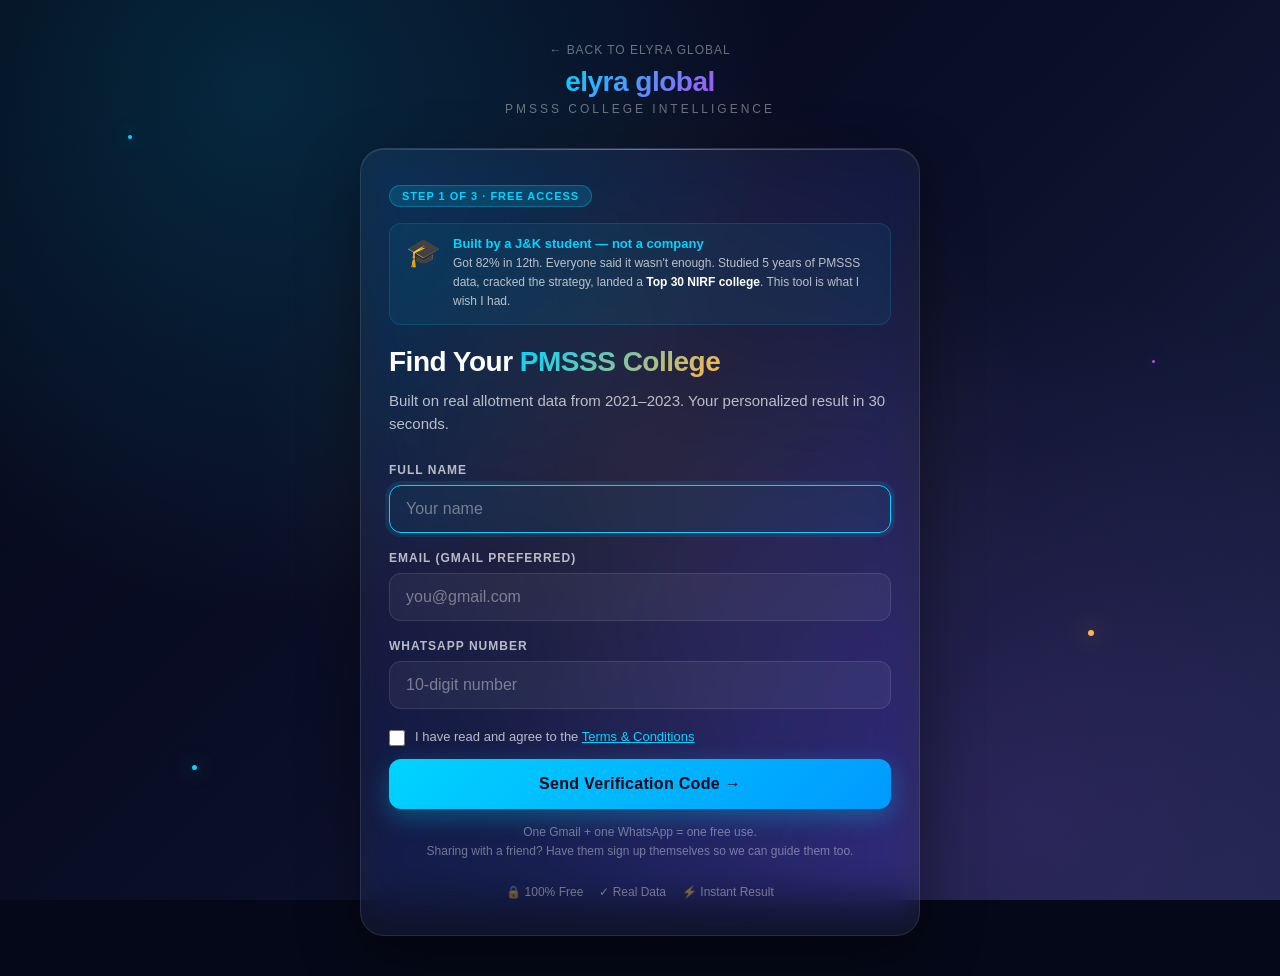
==== commit 523404a7: "feat: update predictor with tiered college results, XSS hardening & UX fixes - Upgrade college predi" ====
--- a/predictor/index.html
+++ b/predictor/index.html
@@ -462,6 +462,40 @@
     margin-top: 4px;
   }
 
+  /* Tier section groupings */
+  .tier-section { margin-bottom: 24px; }
+  .tier-header {
+    display: flex;
+    align-items: center;
+    gap: 10px;
+    margin-bottom: 12px;
+    padding: 10px 14px;
+    border-radius: 10px;
+  }
+  .tier-header.t1 { background: rgba(255,215,0,0.07); border: 1px solid rgba(255,215,0,0.2); }
+  .tier-header.t2 { background: rgba(0,212,255,0.06); border: 1px solid rgba(0,212,255,0.18); }
+  .tier-header.t3 { background: rgba(168,85,247,0.06); border: 1px solid rgba(168,85,247,0.18); }
+  .tier-icon { font-size: 18px; }
+  .tier-label {
+    font-size: 11px;
+    font-weight: 800;
+    letter-spacing: 1.5px;
+    text-transform: uppercase;
+  }
+  .t1 .tier-label { color: #ffd700; }
+  .t2 .tier-label { color: var(--cyan); }
+  .t3 .tier-label { color: var(--purple); }
+  .tier-sub { font-size: 11px; color: var(--text-muted); margin-left: auto; }
+  .tier-empty {
+    font-size: 13px;
+    color: var(--text-muted);
+    padding: 10px 14px;
+    border: 1px dashed rgba(255,255,255,0.1);
+    border-radius: 10px;
+    margin-bottom: 10px;
+    line-height: 1.5;
+  }
+
   /* Mystery reveal CTA */
   .mystery-box {
     background: linear-gradient(135deg, rgba(168, 85, 247, 0.15), rgba(0, 212, 255, 0.1));
@@ -619,10 +653,10 @@
 <div class="particle p4"></div>
 
 <div class="container">
-  <div style="text-align:center;margin-bottom:8px;">
-    <a href="../index.html" style="font-size:12px;color:rgba(255,255,255,0.4);text-decoration:none;letter-spacing:0.08em;text-transform:uppercase;transition:color 0.2s;" onmouseover="this.style.color='#00d4ff'" onmouseout="this.style.color='rgba(255,255,255,0.4)'">← Back to Elyra Global</a>
-  </div>
   <div class="brand">
+    <div style="text-align:center;margin-bottom:8px;">
+      <a href="../index.html" style="font-size:12px;color:rgba(255,255,255,0.4);text-decoration:none;letter-spacing:0.08em;text-transform:uppercase;transition:color 0.2s;" onmouseover="this.style.color='#00d4ff'" onmouseout="this.style.color='rgba(255,255,255,0.4)'">← Back to Elyra Global</a>
+    </div>
     <div class="brand-logo">elyra global</div>
     <div class="brand-tag">PMSSS COLLEGE INTELLIGENCE</div>
   </div>
@@ -638,12 +672,12 @@
         <div style="font-size:28px;flex-shrink:0;">🎓</div>
         <div>
           <div style="font-size:13px;font-weight:700;color:var(--cyan);margin-bottom:3px;">Built by a J&K student — not a company</div>
-          <div style="font-size:12px;color:var(--text-dim);line-height:1.6;">Got <strong style="color:var(--white);">&lt;80%</strong> in 12th. Everyone said it wasn't enough. But with <strong style="color:var(--cyan);">pure guidance &amp; strategy</strong> — 5 years of PMSSS data, pattern analysis, smart college selection — landed a <strong style="color:var(--white);">Top 30 NIRF college</strong>. This tool is what I wish I had.</div>
+          <div style="font-size:12px;color:var(--text-dim);line-height:1.6;">Got 82% in 12th. Everyone said it wasn't enough. Studied 5 years of PMSSS data, cracked the strategy, landed a <strong style="color:var(--white);">Top 30 NIRF college</strong>. This tool is what I wish I had.</div>
         </div>
       </div>
 
       <h1>Find Your <span class="highlight">PMSSS College</span></h1>
-      <p class="subtitle">Built on real allotment data from the latest PMSSS records &amp; allotments. Your personalized result in 30 seconds.</p>
+      <p class="subtitle">Built on real allotment data from 2021–2023. Your personalized result in 30 seconds.</p>
 
       <div class="field">
         <label>Full Name</label>
@@ -680,7 +714,7 @@
         <div id="tnc-box" style="display:none;margin-top:12px;background:rgba(255,255,255,0.04);border:1px solid rgba(255,255,255,0.1);border-radius:12px;padding:16px;font-size:12px;color:rgba(255,255,255,0.55);line-height:1.7;">
           <div style="font-weight:700;color:rgba(255,255,255,0.8);margin-bottom:8px;font-size:13px;">Terms & Conditions — Elyra Global PMSSS Predictor</div>
           <p style="margin-bottom:8px;"><strong style="color:rgba(255,255,255,0.7);">1. Data Source & Accuracy</strong><br>
-          All college predictions are based solely on historical PMSSS allotment records &amp; past allotments. Past allotment patterns may not reflect future outcomes. Results are estimates only.</p>
+          All college predictions are based solely on historical PMSSS allotment data from previous years (2021–2023). Past allotment patterns may not reflect future outcomes. Results are estimates only.</p>
           <p style="margin-bottom:8px;"><strong style="color:rgba(255,255,255,0.7);">2. No Guarantee of Admission</strong><br>
           Elyra Global does not guarantee admission to any college, institution, or programme. The tool provides data-based guidance, not a confirmed seat. Actual allotments depend on AICTE, seat availability, and other factors beyond our control.</p>
           <p style="margin-bottom:8px;"><strong style="color:rgba(255,255,255,0.7);">3. No Liability</strong><br>
@@ -812,29 +846,28 @@
         </div>
       </div>
 
-      <h2 class="results-title">Your <span class="highlight">3 best college matches</span></h2>
-      <p class="results-sub">Real PMSSS allotment records &amp; last allotments. These colleges admitted students at your rank level.</p>
+      <h2 class="results-title">Here are your <span class="highlight">top 3 colleges</span></h2>
+      <p class="results-sub">Real PMSSS allotment data. Students with your exact profile got into these. 👇</p>
 
       <div id="results-list"></div>
 
       <div class="mystery-box">
-        <div class="mystery-emoji">🎯</div>
-        <div class="mystery-title">Want the full picture?</div>
+        <div class="mystery-emoji">🔓</div>
+        <div class="mystery-title">Want the complete list?</div>
         <div class="mystery-text">
-          This is a preview based on your rank.<br>
-          The <strong style="color:var(--white);">full college list, choice-filling strategy,</strong><br>
-          and PMSSS deadlines — all in our free WhatsApp group.<br><br>
-          <strong style="color:var(--cyan);">300+ J&K students</strong> already making smarter decisions.
+          These 3 are just your top matches.<br>
+          The <strong style="color:var(--white);">full college list + choice-filling order + PMSSS deadline alerts</strong> — all free inside our WhatsApp group.<br><br>
+          <strong style="color:var(--cyan);">300+ J&K students</strong> are already using this to get into top colleges. Don't be the one who missed it.
         </div>
         <a href="https://chat.whatsapp.com/F8h0oIXm262JFSz1PO1zsN" target="_blank" rel="noopener noreferrer" class="btn-whatsapp">
-          💬 Join WhatsApp Community — Free
+          💬 Join Now — It's Free
         </a>
       </div>
 
       <div style="text-align:center;margin-top:16px;">
         <div style="color:rgba(255,255,255,0.45);font-size:13px;margin-bottom:12px;">Follow for daily PMSSS tips & deadline alerts</div>
         <a href="https://www.instagram.com/elyra_global" target="_blank" rel="noopener noreferrer" style="display:inline-flex;align-items:center;gap:8px;background:linear-gradient(135deg,#833ab4,#fd1d1d,#fcb045);color:#fff;padding:10px 24px;border-radius:50px;font-weight:700;font-size:14px;text-decoration:none;">
-          📸 Follow @elyraglobal on Instagram
+          📸 Follow @elyra_global on Instagram
         </a>
       </div>
     </div>
@@ -876,9 +909,8 @@
 // =========================
 // PMSSS COLLEGE DATABASE LOADER
 // Loads full 938-college database from college_db.json
-// Built from real PMSSS allotment records &amp; last allotments
+// Built from real PMSSS allotment data (2021-22 + 2022-23)
 // =========================
-// Escape user/DB strings before inserting into innerHTML
 function esc(str) {
   if (str == null) return '';
   return String(str)
@@ -951,76 +983,81 @@
 
 // Minimal fallback in case JSON fails to load (e.g. file:// without server)
 const FALLBACK_COLLEGES = [
-  // ENGINEERING - TOP TIER
-  { name: "Jadavpur University", location: "Kolkata", stream: "Engineering", cutoff_open: 1, cutoff_sc: 50, cutoff_st: 80, cutoff_sebc: 60, seats: 11 },
-  { name: "Delhi College of Engineering (DCE/DTU)", location: "New Delhi", stream: "Engineering", cutoff_open: 7, cutoff_sc: 100, cutoff_st: 150, cutoff_sebc: 90, seats: 25 },
-  { name: "College of Engineering, Pune (COEP)", location: "Pune, Maharashtra", stream: "Engineering", cutoff_open: 13, cutoff_sc: 200, cutoff_st: 250, cutoff_sebc: 180, seats: 16 },
-  { name: "PEC University of Technology", location: "Chandigarh", stream: "Engineering", cutoff_open: 14, cutoff_sc: 250, cutoff_st: 300, cutoff_sebc: 220, seats: 6 },
-  { name: "R.V. College of Engineering", location: "Bangalore", stream: "Engineering", cutoff_open: 15, cutoff_sc: 280, cutoff_st: 330, cutoff_sebc: 250, seats: 9 },
-  { name: "Vellore Institute of Technology (VIT)", location: "Vellore, Tamil Nadu", stream: "Engineering", cutoff_open: 18, cutoff_sc: 300, cutoff_st: 350, cutoff_sebc: 270, seats: 5 },
-  { name: "Veermata Jijabai Technological Institute (VJTI)", location: "Mumbai", stream: "Engineering", cutoff_open: 32, cutoff_sc: 400, cutoff_st: 450, cutoff_sebc: 380, seats: 2 },
-  { name: "M.S. Ramaiah Institute of Technology", location: "Bangalore", stream: "Engineering", cutoff_open: 37, cutoff_sc: 500, cutoff_st: 600, cutoff_sebc: 480, seats: 2 },
-  { name: "Birla Institute of Technology (BIT Mesra)", location: "Ranchi, Jharkhand", stream: "Engineering", cutoff_open: 41, cutoff_sc: 600, cutoff_st: 700, cutoff_sebc: 580, seats: 4 },
-  { name: "Army Institute of Technology", location: "Pune, Maharashtra", stream: "Engineering", cutoff_open: 119, cutoff_sc: 900, cutoff_st: 1000, cutoff_sebc: 850, seats: 6 },
-  { name: "BMS Institute of Technology", location: "Bangalore", stream: "Engineering", cutoff_open: 238, cutoff_sc: 1200, cutoff_st: 1400, cutoff_sebc: 1100, seats: 4 },
-  { name: "Sardar Patel Institute of Technology", location: "Mumbai", stream: "Engineering", cutoff_open: 317, cutoff_sc: 1500, cutoff_st: 1700, cutoff_sebc: 1400, seats: 2 },
-  { name: "JSS Academy of Technical Education", location: "Noida, UP", stream: "Engineering", cutoff_open: 354, cutoff_sc: 1800, cutoff_st: 2000, cutoff_sebc: 1700, seats: 1 },
-  { name: "Manav Rachna International University", location: "Faridabad, Haryana", stream: "Engineering", cutoff_open: 228, cutoff_sc: 1300, cutoff_st: 1500, cutoff_sebc: 1200, seats: 1 },
-  { name: "Rajasthan Technical University", location: "Kota, Rajasthan", stream: "Engineering", cutoff_open: 492, cutoff_sc: 2200, cutoff_st: 2400, cutoff_sebc: 2100, seats: 2 },
-  { name: "RNS Institute of Technology", location: "Bangalore", stream: "Engineering", cutoff_open: 644, cutoff_sc: 2800, cutoff_st: 3000, cutoff_sebc: 2700, seats: 3 },
-  { name: "Vishwakarma Institute of Technology", location: "Pune", stream: "Engineering", cutoff_open: 648, cutoff_sc: 2900, cutoff_st: 3100, cutoff_sebc: 2800, seats: 1 },
-  { name: "Harcourt Butler Technical University", location: "Kanpur, UP", stream: "Engineering", cutoff_open: 685, cutoff_sc: 3000, cutoff_st: 3200, cutoff_sebc: 2900, seats: 1 },
-  { name: "PSG College of Technology", location: "Coimbatore", stream: "Engineering", cutoff_open: 1343, cutoff_sc: 4500, cutoff_st: 5000, cutoff_sebc: 4300, seats: 3 },
-  { name: "CMR Institute of Technology", location: "Bangalore", stream: "Engineering", cutoff_open: 1443, cutoff_sc: 4800, cutoff_st: 5200, cutoff_sebc: 4600, seats: 1 },
-  { name: "Lovely Professional University (LPU)", location: "Jalandhar, Punjab", stream: "Engineering", cutoff_open: 2500, cutoff_sc: 6500, cutoff_st: 7000, cutoff_sebc: 6200, seats: 8 },
-  { name: "Chandigarh University", location: "Mohali", stream: "Engineering", cutoff_open: 3200, cutoff_sc: 7500, cutoff_st: 8000, cutoff_sebc: 7200, seats: 12 },
-  { name: "SRM Institute of Science & Technology", location: "Chennai", stream: "Engineering", cutoff_open: 3800, cutoff_sc: 8500, cutoff_st: 9000, cutoff_sebc: 8200, seats: 6 },
-  { name: "Bharati Vidyapeeth College of Engineering", location: "Pune", stream: "Engineering", cutoff_open: 4569, cutoff_sc: 9500, cutoff_st: 10000, cutoff_sebc: 9000, seats: 8 },
-
-  // ARTS / GENERAL - TOP TIER
-  { name: "St. Stephens College", location: "Delhi University", stream: "Arts", cutoff_open: 3, cutoff_sc: 100, cutoff_st: 150, cutoff_sebc: 80, seats: 3 },
-  { name: "Patna Womens College", location: "Patna, Bihar", stream: "Arts", cutoff_open: 9, cutoff_sc: 150, cutoff_st: 200, cutoff_sebc: 130, seats: 1 },
-  { name: "Jamia Millia Islamia (Central University)", location: "New Delhi", stream: "Arts", cutoff_open: 12, cutoff_sc: 200, cutoff_st: 250, cutoff_sebc: 180, seats: 16 },
-  { name: "Ramjas College", location: "Delhi University", stream: "Arts", cutoff_open: 25, cutoff_sc: 300, cutoff_st: 380, cutoff_sebc: 280, seats: 13 },
-  { name: "Lady Shri Ram College (LSR)", location: "Delhi University", stream: "Arts", cutoff_open: 34, cutoff_sc: 400, cutoff_st: 500, cutoff_sebc: 350, seats: 5 },
-  { name: "Hansraj College", location: "Delhi University", stream: "Arts", cutoff_open: 78, cutoff_sc: 600, cutoff_st: 700, cutoff_sebc: 550, seats: 5 },
-  { name: "Sri Venkateswara College", location: "Delhi University", stream: "Arts", cutoff_open: 93, cutoff_sc: 700, cutoff_st: 800, cutoff_sebc: 650, seats: 4 },
-  { name: "Gargi College", location: "Delhi University", stream: "Arts", cutoff_open: 107, cutoff_sc: 800, cutoff_st: 900, cutoff_sebc: 750, seats: 3 },
-  { name: "Miranda House", location: "Delhi University", stream: "Arts", cutoff_open: 93, cutoff_sc: 700, cutoff_st: 800, cutoff_sebc: 650, seats: 6 },
-  { name: "Zakir Husain College", location: "Delhi University", stream: "Arts", cutoff_open: 170, cutoff_sc: 1000, cutoff_st: 1200, cutoff_sebc: 950, seats: 4 },
-  { name: "K.J. Somaiya College of Arts", location: "Mumbai", stream: "Arts", cutoff_open: 71, cutoff_sc: 550, cutoff_st: 650, cutoff_sebc: 500, seats: 2 },
-  { name: "DAV College", location: "Amritsar, Punjab", stream: "Arts", cutoff_open: 60, cutoff_sc: 500, cutoff_st: 600, cutoff_sebc: 480, seats: 7 },
-  { name: "Hans Raj Mahila Mahavidyalaya", location: "Jalandhar, Punjab", stream: "Arts", cutoff_open: 63, cutoff_sc: 520, cutoff_st: 620, cutoff_sebc: 490, seats: 3 },
-  { name: "BBKDAV College for Women", location: "Amritsar", stream: "Arts", cutoff_open: 29, cutoff_sc: 380, cutoff_st: 450, cutoff_sebc: 360, seats: 1 },
-  { name: "Goswami Ganesh Dutta S.D. College", location: "Chandigarh", stream: "Arts", cutoff_open: 51, cutoff_sc: 480, cutoff_st: 580, cutoff_sebc: 450, seats: 2 },
-  { name: "Guru Nanak Dev University", location: "Amritsar", stream: "Arts", cutoff_open: 183, cutoff_sc: 1100, cutoff_st: 1300, cutoff_sebc: 1050, seats: 2 },
-  { name: "S.A. Jain College", location: "Ambala, Haryana", stream: "Arts", cutoff_open: 193, cutoff_sc: 1150, cutoff_st: 1350, cutoff_sebc: 1100, seats: 3 },
-  { name: "S.L. Bawa D.A.V. College", location: "Batala, Punjab", stream: "Arts", cutoff_open: 100, cutoff_sc: 750, cutoff_st: 850, cutoff_sebc: 700, seats: 6 },
-  { name: "D.A.V. College", location: "Jalandhar, Punjab", stream: "Arts", cutoff_open: 173, cutoff_sc: 1050, cutoff_st: 1250, cutoff_sebc: 1000, seats: 10 },
-  { name: "Guru Jambheshwar University", location: "Hisar, Haryana", stream: "Arts", cutoff_open: 208, cutoff_sc: 1200, cutoff_st: 1400, cutoff_sebc: 1150, seats: 2 },
-  { name: "Khalsa College", location: "Amritsar", stream: "Arts", cutoff_open: 800, cutoff_sc: 2800, cutoff_st: 3200, cutoff_sebc: 2700, seats: 6 },
-  { name: "Punjabi University", location: "Patiala", stream: "Arts", cutoff_open: 1500, cutoff_sc: 4500, cutoff_st: 5000, cutoff_sebc: 4300, seats: 8 },
-  { name: "Banasthali Vidyapith", location: "Rajasthan", stream: "Arts", cutoff_open: 2200, cutoff_sc: 6000, cutoff_st: 6500, cutoff_sebc: 5800, seats: 4 },
-  { name: "Lovely Professional University", location: "Jalandhar", stream: "Arts", cutoff_open: 3500, cutoff_sc: 8000, cutoff_st: 8500, cutoff_sebc: 7800, seats: 10 },
-
-  // COMMERCE
-  { name: "Shri Ram College of Commerce (SRCC)", location: "Delhi University", stream: "Commerce", cutoff_open: 74, cutoff_sc: 560, cutoff_st: 660, cutoff_sebc: 520, seats: 2 },
-  { name: "Hansraj College (Commerce)", location: "Delhi University", stream: "Commerce", cutoff_open: 150, cutoff_sc: 950, cutoff_st: 1100, cutoff_sebc: 900, seats: 4 },
-  { name: "Jamia Millia Islamia (Commerce)", location: "New Delhi", stream: "Commerce", cutoff_open: 200, cutoff_sc: 1100, cutoff_st: 1300, cutoff_sebc: 1050, seats: 8 },
-  { name: "Christ University", location: "Bangalore", stream: "Commerce", cutoff_open: 380, cutoff_sc: 1700, cutoff_st: 1900, cutoff_sebc: 1600, seats: 6 },
-  { name: "Loyola College", location: "Chennai", stream: "Commerce", cutoff_open: 450, cutoff_sc: 2000, cutoff_st: 2200, cutoff_sebc: 1900, seats: 3 },
-  { name: "St. Xaviers College", location: "Mumbai", stream: "Commerce", cutoff_open: 220, cutoff_sc: 1200, cutoff_st: 1400, cutoff_sebc: 1150, seats: 3 },
-  { name: "Indira College of Commerce", location: "Pune", stream: "Commerce", cutoff_open: 47, cutoff_sc: 450, cutoff_st: 550, cutoff_sebc: 420, seats: 1 },
-  { name: "Symbiosis College of Arts & Commerce", location: "Pune", stream: "Commerce", cutoff_open: 1200, cutoff_sc: 4000, cutoff_st: 4500, cutoff_sebc: 3800, seats: 4 },
-  { name: "Khalsa College (Commerce)", location: "Amritsar", stream: "Commerce", cutoff_open: 1800, cutoff_sc: 5500, cutoff_st: 6000, cutoff_sebc: 5300, seats: 8 },
-
-  // MEDICAL / NURSING
-  { name: "Jamia Hamdard University", location: "New Delhi", stream: "Medical", cutoff_open: 100, cutoff_sc: 800, cutoff_st: 900, cutoff_sebc: 750, seats: 6 },
-  { name: "Manipal College of Pharmaceutical Sciences", location: "Manipal", stream: "Medical", cutoff_open: 250, cutoff_sc: 1300, cutoff_st: 1500, cutoff_sebc: 1200, seats: 4 },
-  { name: "B.V.D.U. College of Nursing", location: "Pune", stream: "Medical", cutoff_open: 800, cutoff_sc: 2800, cutoff_st: 3200, cutoff_sebc: 2700, seats: 5 },
-  { name: "Government Medical College", location: "Punjab", stream: "Medical", cutoff_open: 1500, cutoff_sc: 4500, cutoff_st: 5000, cutoff_sebc: 4300, seats: 8 },
-  { name: "MMU College of Nursing", location: "Mullana, Haryana", stream: "Medical", cutoff_open: 2200, cutoff_sc: 6000, cutoff_st: 6500, cutoff_sebc: 5800, seats: 10 },
-  { name: "DAV College of Nursing", location: "Amritsar", stream: "Medical", cutoff_open: 3500, cutoff_sc: 8000, cutoff_st: 8500, cutoff_sebc: 7800, seats: 4 },
+  // ENGINEERING — TIER 1 (fame: 1)
+  { name: "Jadavpur University", location: "Kolkata", stream: "Engineering", cutoff_open: 1, cutoff_sc: 50, cutoff_st: 80, cutoff_sebc: 60, seats: 11, fame: 1 },
+  { name: "Delhi College of Engineering (DCE/DTU)", location: "New Delhi", stream: "Engineering", cutoff_open: 7, cutoff_sc: 100, cutoff_st: 150, cutoff_sebc: 90, seats: 25, fame: 1 },
+  { name: "College of Engineering, Pune (COEP)", location: "Pune, Maharashtra", stream: "Engineering", cutoff_open: 13, cutoff_sc: 200, cutoff_st: 250, cutoff_sebc: 180, seats: 16, fame: 1 },
+  { name: "PEC University of Technology", location: "Chandigarh", stream: "Engineering", cutoff_open: 14, cutoff_sc: 250, cutoff_st: 300, cutoff_sebc: 220, seats: 6, fame: 1 },
+  { name: "R.V. College of Engineering", location: "Bangalore", stream: "Engineering", cutoff_open: 15, cutoff_sc: 280, cutoff_st: 330, cutoff_sebc: 250, seats: 9, fame: 1 },
+  { name: "Vellore Institute of Technology (VIT)", location: "Vellore, Tamil Nadu", stream: "Engineering", cutoff_open: 18, cutoff_sc: 300, cutoff_st: 350, cutoff_sebc: 270, seats: 5, fame: 1 },
+  { name: "Manipal Institute of Technology", location: "Manipal, Karnataka", stream: "Engineering", cutoff_open: 22, cutoff_sc: 350, cutoff_st: 420, cutoff_sebc: 310, seats: 8, fame: 1 },
+  { name: "PSG College of Technology", location: "Coimbatore", stream: "Engineering", cutoff_open: 1343, cutoff_sc: 4500, cutoff_st: 5000, cutoff_sebc: 4300, seats: 3, fame: 1 },
+  { name: "UIET Chandigarh", location: "Chandigarh", stream: "Engineering", cutoff_open: 30, cutoff_sc: 420, cutoff_st: 500, cutoff_sebc: 380, seats: 7, fame: 1 },
+  { name: "Jamia Millia Islamia (Engineering)", location: "New Delhi", stream: "Engineering", cutoff_open: 35, cutoff_sc: 480, cutoff_st: 560, cutoff_sebc: 440, seats: 12, fame: 1 },
+
+  // ENGINEERING — TIER 2 (fame: 2)
+  { name: "BMS Institute of Technology", location: "Bangalore", stream: "Engineering", cutoff_open: 238, cutoff_sc: 1200, cutoff_st: 1400, cutoff_sebc: 1100, seats: 4, fame: 2 },
+  { name: "KIIT Bhubaneswar", location: "Bhubaneswar, Odisha", stream: "Engineering", cutoff_open: 290, cutoff_sc: 1400, cutoff_st: 1600, cutoff_sebc: 1300, seats: 6, fame: 2 },
+  { name: "Dayananda Sagar College of Engineering", location: "Bangalore", stream: "Engineering", cutoff_open: 320, cutoff_sc: 1550, cutoff_st: 1750, cutoff_sebc: 1450, seats: 5, fame: 2 },
+  { name: "RNS Institute of Technology", location: "Bangalore", stream: "Engineering", cutoff_open: 644, cutoff_sc: 2800, cutoff_st: 3000, cutoff_sebc: 2700, seats: 3, fame: 2 },
+  { name: "Vishwakarma Govt Engineering College", location: "Ahmedabad", stream: "Engineering", cutoff_open: 500, cutoff_sc: 2300, cutoff_st: 2600, cutoff_sebc: 2200, seats: 4, fame: 2 },
+
+  // ENGINEERING — TIER 3 (fame: 3)
+  { name: "Army Institute of Technology", location: "Pune, Maharashtra", stream: "Engineering", cutoff_open: 119, cutoff_sc: 900, cutoff_st: 1000, cutoff_sebc: 850, seats: 6, fame: 3 },
+  { name: "Birla Institute of Technology (BIT Mesra)", location: "Ranchi, Jharkhand", stream: "Engineering", cutoff_open: 41, cutoff_sc: 600, cutoff_st: 700, cutoff_sebc: 580, seats: 4, fame: 3 },
+  { name: "Bharatiya Vidya Bhavan's SPIET", location: "Mumbai", stream: "Engineering", cutoff_open: 317, cutoff_sc: 1500, cutoff_st: 1700, cutoff_sebc: 1400, seats: 2, fame: 3 },
+  { name: "Bharati Vidyapeeth College of Engineering", location: "Pune", stream: "Engineering", cutoff_open: 4569, cutoff_sc: 9500, cutoff_st: 10000, cutoff_sebc: 9000, seats: 8, fame: 3 },
+  { name: "Lovely Professional University (LPU)", location: "Jalandhar, Punjab", stream: "Engineering", cutoff_open: 2500, cutoff_sc: 6500, cutoff_st: 7000, cutoff_sebc: 6200, seats: 8, fame: 3 },
+  { name: "Chandigarh University", location: "Mohali", stream: "Engineering", cutoff_open: 3200, cutoff_sc: 7500, cutoff_st: 8000, cutoff_sebc: 7200, seats: 12, fame: 3 },
+  { name: "SRM Institute of Science & Technology", location: "Chennai", stream: "Engineering", cutoff_open: 3800, cutoff_sc: 8500, cutoff_st: 9000, cutoff_sebc: 8200, seats: 6, fame: 3 },
+  { name: "M.S. Ramaiah Institute of Technology", location: "Bangalore", stream: "Engineering", cutoff_open: 37, cutoff_sc: 500, cutoff_st: 600, cutoff_sebc: 480, seats: 2, fame: 3 },
+
+  // ARTS — TIER 1 (fame: 1)
+  { name: "St. Stephens College", location: "North Delhi", stream: "Arts", cutoff_open: 3, cutoff_sc: 100, cutoff_st: 150, cutoff_sebc: 80, seats: 3, fame: 1 },
+  { name: "Miranda House", location: "North Delhi", stream: "Arts", cutoff_open: 8, cutoff_sc: 150, cutoff_st: 200, cutoff_sebc: 130, seats: 6, fame: 1 },
+  { name: "Lady Shri Ram College (LSR)", location: "South West Delhi", stream: "Arts", cutoff_open: 34, cutoff_sc: 400, cutoff_st: 500, cutoff_sebc: 350, seats: 5, fame: 1 },
+  { name: "Ramjas College", location: "North Delhi", stream: "Arts", cutoff_open: 25, cutoff_sc: 300, cutoff_st: 380, cutoff_sebc: 280, seats: 13, fame: 1 },
+  { name: "Hindu College", location: "North Delhi", stream: "Arts", cutoff_open: 20, cutoff_sc: 260, cutoff_st: 330, cutoff_sebc: 240, seats: 7, fame: 1 },
+  { name: "Hansraj College", location: "North Delhi", stream: "Arts", cutoff_open: 78, cutoff_sc: 600, cutoff_st: 700, cutoff_sebc: 550, seats: 5, fame: 1 },
+  { name: "Jamia Millia Islamia", location: "South Delhi", stream: "Arts", cutoff_open: 12, cutoff_sc: 200, cutoff_st: 250, cutoff_sebc: 180, seats: 16, fame: 1 },
+  { name: "Gargi College", location: "New Delhi", stream: "Arts", cutoff_open: 107, cutoff_sc: 800, cutoff_st: 900, cutoff_sebc: 750, seats: 3, fame: 1 },
+  { name: "Patna Womens College", location: "Patna, Bihar", stream: "Arts", cutoff_open: 9, cutoff_sc: 150, cutoff_st: 200, cutoff_sebc: 130, seats: 1, fame: 1 },
+
+  // ARTS — TIER 2 (fame: 2)
+  { name: "Goswami Ganesh Dutta S.D. College", location: "Chandigarh", stream: "Arts", cutoff_open: 51, cutoff_sc: 480, cutoff_st: 580, cutoff_sebc: 450, seats: 2, fame: 2 },
+  { name: "Symbiosis College of Arts & Commerce", location: "Pune", stream: "Arts", cutoff_open: 120, cutoff_sc: 900, cutoff_st: 1050, cutoff_sebc: 850, seats: 4, fame: 2 },
+  { name: "Maniben Nanavati Women's College", location: "Mumbai", stream: "Arts", cutoff_open: 80, cutoff_sc: 620, cutoff_st: 720, cutoff_sebc: 570, seats: 3, fame: 2 },
+
+  // ARTS — TIER 3 (fame: 3)
+  { name: "DAV College", location: "Amritsar, Punjab", stream: "Arts", cutoff_open: 60, cutoff_sc: 500, cutoff_st: 600, cutoff_sebc: 480, seats: 7, fame: 3 },
+  { name: "D.A.V. College", location: "Jalandhar, Punjab", stream: "Arts", cutoff_open: 173, cutoff_sc: 1050, cutoff_st: 1250, cutoff_sebc: 1000, seats: 10, fame: 3 },
+  { name: "Khalsa College", location: "Amritsar", stream: "Arts", cutoff_open: 800, cutoff_sc: 2800, cutoff_st: 3200, cutoff_sebc: 2700, seats: 6, fame: 3 },
+  { name: "Punjabi University", location: "Patiala", stream: "Arts", cutoff_open: 1500, cutoff_sc: 4500, cutoff_st: 5000, cutoff_sebc: 4300, seats: 8, fame: 3 },
+  { name: "Lovely Professional University", location: "Jalandhar", stream: "Arts", cutoff_open: 3500, cutoff_sc: 8000, cutoff_st: 8500, cutoff_sebc: 7800, seats: 10, fame: 3 },
+
+  // COMMERCE — TIER 1 (fame: 1)
+  { name: "Shri Ram College of Commerce (SRCC)", location: "North Delhi", stream: "Commerce", cutoff_open: 74, cutoff_sc: 560, cutoff_st: 660, cutoff_sebc: 520, seats: 2, fame: 1 },
+  { name: "Hansraj College (Commerce)", location: "North Delhi", stream: "Commerce", cutoff_open: 150, cutoff_sc: 950, cutoff_st: 1100, cutoff_sebc: 900, seats: 4, fame: 1 },
+  { name: "Miranda House (Commerce)", location: "North Delhi", stream: "Commerce", cutoff_open: 100, cutoff_sc: 750, cutoff_st: 870, cutoff_sebc: 700, seats: 3, fame: 1 },
+  { name: "Ramjas College (Commerce)", location: "North Delhi", stream: "Commerce", cutoff_open: 130, cutoff_sc: 870, cutoff_st: 1000, cutoff_sebc: 820, seats: 5, fame: 1 },
+  { name: "St. Xaviers College (Commerce)", location: "Kolkata", stream: "Commerce", cutoff_open: 220, cutoff_sc: 1200, cutoff_st: 1400, cutoff_sebc: 1150, seats: 3, fame: 1 },
+
+  // COMMERCE — TIER 2 (fame: 2)
+  { name: "Jamia Millia Islamia (Commerce)", location: "New Delhi", stream: "Commerce", cutoff_open: 200, cutoff_sc: 1100, cutoff_st: 1300, cutoff_sebc: 1050, seats: 8, fame: 2 },
+  { name: "Symbiosis College of Arts & Commerce", location: "Pune", stream: "Commerce", cutoff_open: 1200, cutoff_sc: 4000, cutoff_st: 4500, cutoff_sebc: 3800, seats: 4, fame: 2 },
+
+  // COMMERCE — TIER 3 (fame: 3)
+  { name: "Christ University", location: "Bangalore", stream: "Commerce", cutoff_open: 380, cutoff_sc: 1700, cutoff_st: 1900, cutoff_sebc: 1600, seats: 6, fame: 3 },
+  { name: "Khalsa College (Commerce)", location: "Amritsar", stream: "Commerce", cutoff_open: 1800, cutoff_sc: 5500, cutoff_st: 6000, cutoff_sebc: 5300, seats: 8, fame: 3 },
+  { name: "Indira College of Commerce", location: "Pune", stream: "Commerce", cutoff_open: 47, cutoff_sc: 450, cutoff_st: 550, cutoff_sebc: 420, seats: 1, fame: 3 },
+
+  // MEDICAL (fame: 2/3)
+  { name: "Jamia Hamdard University", location: "New Delhi", stream: "Medical", cutoff_open: 100, cutoff_sc: 800, cutoff_st: 900, cutoff_sebc: 750, seats: 6, fame: 2 },
+  { name: "Manipal College of Pharmaceutical Sciences", location: "Manipal", stream: "Medical", cutoff_open: 250, cutoff_sc: 1300, cutoff_st: 1500, cutoff_sebc: 1200, seats: 4, fame: 2 },
+  { name: "B.V.D.U. College of Nursing", location: "Pune", stream: "Medical", cutoff_open: 800, cutoff_sc: 2800, cutoff_st: 3200, cutoff_sebc: 2700, seats: 5, fame: 3 },
+  { name: "Government Medical College", location: "Punjab", stream: "Medical", cutoff_open: 1500, cutoff_sc: 4500, cutoff_st: 5000, cutoff_sebc: 4300, seats: 8, fame: 3 },
+  { name: "MMU College of Nursing", location: "Mullana, Haryana", stream: "Medical", cutoff_open: 2200, cutoff_sc: 6000, cutoff_st: 6500, cutoff_sebc: 5800, seats: 10, fame: 3 },
+  { name: "DAV College of Nursing", location: "Amritsar", stream: "Medical", cutoff_open: 3500, cutoff_sc: 8000, cutoff_st: 8500, cutoff_sebc: 7800, seats: 4, fame: 3 },
 ];
 
 // =========================
@@ -1094,6 +1131,38 @@
 // Keys must match the actual branch names in college_db.json
 const ENG_BRANCH_HIERARCHY = ['Computer Science', 'Electronics & Comm', 'Electrical', 'Mechanical', 'Chemical', 'Civil'];
 
+// =========================
+// PRESTIGE OVERRIDE — Tier 1 colleges by name fragment
+// The DB's `fame` field is unreliable; these names always rank as Tier 1
+// regardless of what the DB says.
+// =========================
+const TIER1_FRAGMENTS = [
+  // Engineering T1
+  'JADAVPUR', 'DELHI COLLEGE OF ENGINEERING', 'COLLEGE OF ENGINEERING, PUNE', 'COEP',
+  'PEC UNIVERSITY OF TECHNOLOGY', 'R.V. COLLEGE OF ENGINEERING', 'VELLORE INSTITUTE OF TECHNOLOGY',
+  'MANIPAL INSTITUTE OF TECHNOLOGY', 'PSG COLLEGE OF TECHNOLOGY',
+  'UNIVERSITY INSTITUTE OF ENGINEERING AND TECHNOLOGY',
+  'JAMIA MILLIA ISLAMIA', 'INSTITUTE OF CHEMICAL TECHNOLOGY',
+  'BANGALORE INSTITUTE OF TECHNOLOGY', 'UNIVERSITY VISVESVARAYA',
+  // Arts T1
+  'MIRANDA HOUSE', 'LADY SHRI RAM', 'ST. STEPHEN', "ST. XAVIER'S COLLEGE", 'ST. XAVIERS COLLEGE',
+  'HINDU COLLEGE', 'HANSRAJ COLLEGE', 'RAMJAS COLLEGE', 'GARGI COLLEGE',
+  'DAULAT RAM COLLEGE', 'INDRAPRASTHA COLLEGE', 'PATNA WOMENS COLLEGE',
+  'GOSWAMI GANESH DUTTA S.D. COLLEGE',
+  // Commerce T1
+  'SRI RAM COLLEGE OF COMMERCE', 'KIRORI MAL COLLEGE',
+  'SHAHEED BHAGAT SINGH COLLEGE', 'NARSEE MONJEE',
+  // General prestige
+  'IIT ', 'NIT ', 'BITS PILANI',
+];
+
+function getActualTier(college) {
+  const upper = college.name.toUpperCase();
+  if (TIER1_FRAGMENTS.some(f => upper.includes(f.toUpperCase()))) return 1;
+  if (college.fame === 1 || college.fame === 2) return 2;
+  return 3;
+}
+
 function getReachableBranches(college, rank) {
   if (!college.branches) return [];
   const reachable = [];
@@ -1200,6 +1269,62 @@
 }
 
 // =========================
+// FIND COLLEGES GROUPED BY TIER
+// Returns { 1: [up to 3], 2: [up to 3], 3: [up to 3] }
+// Tier mapped from fame field: 1→T1, 2→T2, 3/4→T3
+// =========================
+function findCollegesByTier(rank, category, stream, branch) {
+  const byTier = { 1: [], 2: [], 3: [] };
+
+  for (const c of COLLEGES) {
+    if (!streamMatches(c, stream)) continue;
+
+    let cutoff;
+    let branchExact = false;
+    if (stream === "Engineering" && branch) {
+      const branchCutoff = getBranchCutoff(c, branch);
+      if (branchCutoff) {
+        cutoff = branchCutoff;
+        branchExact = true;
+      } else {
+        cutoff = getCutoff(c, category);
+      }
+      if (!cutoff) continue;
+    } else {
+      cutoff = getCutoff(c, category);
+      if (!cutoff) continue;
+    }
+
+    const cls = classify(rank, cutoff);
+    if (!cls) continue;
+
+    const reachableBranches = (stream === "Engineering") ? getReachableBranches(c, rank) : [];
+    const tier = getActualTier(c);
+
+    byTier[tier].push({
+      ...c,
+      cutoff,
+      tag: cls.tag,
+      probability: cls.probability,
+      branch_used: (stream === "Engineering" && branch) ? branch : null,
+      branch_exact: branchExact,
+      reachable_branches: reachableBranches
+    });
+  }
+
+  const tagOrder = { safe: 0, stretch: 1, longshot: 2 };
+  for (const t of [1, 2, 3]) {
+    byTier[t].sort((a, b) => {
+      if (tagOrder[a.tag] !== tagOrder[b.tag]) return tagOrder[a.tag] - tagOrder[b.tag];
+      return (b.seats || 0) - (a.seats || 0);
+    });
+    byTier[t] = byTier[t].slice(0, 1); // 1 best per tier = 3 total
+  }
+
+  return byTier;
+}
+
+// =========================
 // UI FLOW
 // =========================
 let userData = {};
@@ -1292,7 +1417,7 @@
   const el = document.getElementById(elId);
   if (!el || _firstCallDone) return null;
   const hint = setTimeout(() => {
-    if (!_firstCallDone) showInlineError(elId, 'Waking up the server... usually takes a few seconds on first use.');
+    if (!_firstCallDone) showInlineError(elId, 'Sending you the code...');
   }, 2000);
   return hint;
 }
@@ -1528,9 +1653,8 @@
   if (!DB_READY) { alert('Database still loading, give it a second...'); return; }
 
   const rank = percentToRank(percent);
-  const matches = findBestColleges(rank, category, stream, branch);
-
-  // No matches gracefully handled below by rendering an empty-state card
+  const tiered = findCollegesByTier(rank, category, stream, branch);
+  const allMatches = [...tiered[1], ...tiered[2], ...tiered[3]];
 
   userData.percent = percent;
   userData.category = category;
@@ -1548,7 +1672,7 @@
       stream,
       branch: branch || '',
       estRank: rank,
-      topMatch: matches[0] ? matches[0].name : ''
+      topMatch: allMatches[0] ? allMatches[0].name : ''
     });
   }
 
@@ -1557,7 +1681,7 @@
   document.getElementById('stat-rank').textContent = '~' + rank.toLocaleString();
   document.getElementById('stat-category').textContent = category;
 
-  // Render college cards
+  // Render tiered college results
   const list = document.getElementById('results-list');
   list.innerHTML = '';
 
@@ -1570,92 +1694,63 @@
       </div>`;
   }
 
-  if (matches.length === 0) {
-    // Try stream-wide fallback (without branch filter) to show what they CAN get
-    const fallback = findBestColleges(rank, category, stream, null);
-    const branchName = branch || 'this branch';
-    if (fallback.length > 0) {
-      list.innerHTML = `
-        <div class="college-card" style="padding:20px 18px;margin-bottom:12px;">
+  // Complete no-match fallback (stream-wide, ignore branch)
+  if (allMatches.length === 0) {
+    const streamFallback = findCollegesByTier(rank, category, stream, null);
+    const streamAll = [...streamFallback[1], ...streamFallback[2], ...streamFallback[3]];
+    const branchName = branch || 'this stream';
+    if (streamAll.length > 0) {
+      list.insertAdjacentHTML('beforeend', `
+        <div class="college-card" style="padding:20px 18px;margin-bottom:16px;">
           <div style="font-size:28px;margin-bottom:10px;">⚠️</div>
           <div class="college-name" style="margin-bottom:6px;color:var(--amber);">${esc(branchName)} — Low Chances at Your Rank</div>
           <div style="color:var(--text-dim);font-size:14px;line-height:1.6;">
-            Based on PMSSS historical data, <strong style="color:var(--white);">${esc(branchName)}</strong> at top colleges
-            requires a stronger rank than yours.<br><br>
-            <strong style="color:var(--cyan);">But good news —</strong> you DO qualify for other ${stream} colleges.
-            See below, and join our WhatsApp for personalized branch advice.
+            Based on PMSSS historical data, <strong style="color:var(--white);">${esc(branchName)}</strong> at top colleges requires a stronger rank.<br><br>
+            <strong style="color:var(--cyan);">But good news —</strong> you DO qualify for other ${stream} colleges. Join our WhatsApp for personalised branch advice.
           </div>
-        </div>
-      `;
-      fallback.forEach((c, i) => {
-        const tagInfo = {
-          safe:     { cls: 'tag-safe',   text: 'SAFE PICK',  color: '#2ed573' },
-          stretch:  { cls: 'tag-target', text: 'STRETCH',    color: 'var(--cyan)' },
-          longshot: { cls: 'tag-reach',  text: 'LONG SHOT',  color: 'var(--amber)' }
-        }[c.tag];
-        const card = document.createElement('div');
-        card.className = 'college-card';
-        card.style.setProperty('--match-color', tagInfo.color);
-        card.innerHTML = `
-          <div class="card-header">
-            <div>
-              <div class="college-name">${esc(c.name)}</div>
-              <div class="college-loc">📍 ${esc(c.location || 'India')}</div>
-            </div>
-            <span class="college-tag ${tagInfo.cls}">${tagInfo.text}</span>
-          </div>
-          <div class="college-detail-line" style="color:var(--amber);font-size:12px;">★ Branch options — ask in WhatsApp group</div>
-          <div class="college-prob"><div class="college-prob-fill" style="width:0%"></div></div>
-          <div class="prob-text">${esc(String(c.probability))}% chance based on PMSSS allotment history</div>
-        `;
-        list.appendChild(card);
-        setTimeout(() => { card.querySelector('.college-prob-fill').style.width = c.probability + '%'; }, 200 + i * 150);
-      });
+        </div>`);
+      tiered[1] = streamFallback[1];
+      tiered[2] = streamFallback[2];
+      tiered[3] = streamFallback[3];
     } else {
-      list.innerHTML = `
+      list.innerHTML += `
         <div class="college-card" style="text-align:center;padding:28px 20px;">
           <div style="font-size:36px;margin-bottom:12px;">📋</div>
           <div class="college-name" style="margin-bottom:8px;">No direct matches found</div>
           <div style="color:var(--text-dim);font-size:14px;line-height:1.6;">
             Your current percentage may need improvement for PMSSS colleges in this stream.<br><br>
-            <strong style="color:var(--cyan);">Don't give up.</strong> Join our WhatsApp — our team has helped
-            students with similar profiles find the right path.
+            <strong style="color:var(--cyan);">Don't give up.</strong> Join our WhatsApp — our team has helped students with similar profiles find the right path.
           </div>
-        </div>
-      `;
+        </div>`;
+      showStep('step-results');
+      return;
     }
   }
 
-  matches.forEach((c, i) => {
-    const card = document.createElement('div');
-    card.className = 'college-card';
-
-    // Tag config — safe / stretch / longshot
+  // Flatten tiers into best 3 (T1 first, then T2, then T3)
+  const best3 = [...tiered[1], ...tiered[2], ...tiered[3]].slice(0, 3);
+
+  const matchLabels = [
+    { icon: '🎯', text: 'YOUR BEST MATCH' },
+    { icon: '⭐', text: 'STRONG OPTION' },
+    { icon: '✅', text: 'SOLID PICK' }
+  ];
+
+  best3.forEach((c, i) => {
     const tagInfo = {
-      safe:     { cls: 'tag-safe',   text: 'SAFE PICK',  color: '#2ed573', icon: '✓' },
-      stretch:  { cls: 'tag-target', text: 'STRETCH',    color: 'var(--cyan)', icon: '◆' },
-      longshot: { cls: 'tag-reach',  text: 'LONG SHOT',  color: 'var(--amber)', icon: '↑' }
+      safe:     { cls: 'tag-safe',   color: '#2ed573' },
+      stretch:  { cls: 'tag-target', color: 'var(--cyan)' },
+      longshot: { cls: 'tag-reach',  color: 'var(--amber)' }
     }[c.tag];
-    card.style.setProperty('--match-color', tagInfo.color);
-
-    // Fame badge
-    const fameBadge = c.fame === 1
-      ? `<span class="fame-badge fame-1">★ TOP BRAND</span>`
-      : c.fame === 2
-        ? `<span class="fame-badge fame-2">★ WELL-KNOWN</span>`
-        : '';
-
-    // Courses / branch info
+
     let coursesHTML = '';
     if (c.branch_used) {
-      const exactLabel = c.branch_exact ? esc(c.branch_used) : `${esc(c.branch_used)} (via general cutoff)`;
-      coursesHTML = `<div class="college-detail-line"><span class="label">Branch:</span> ${exactLabel}</div>`;
+      const label = c.branch_exact ? esc(c.branch_used) : `${esc(c.branch_used)} (general)`;
+      coursesHTML = `<div class="college-detail-line"><span class="label">Branch:</span> ${label}</div>`;
     } else if (c.courses && c.courses.length) {
-      const topCourses = c.courses.slice(0, 3).map(esc).join(' · ');
-      coursesHTML = `<div class="college-detail-line"><span class="label">Courses:</span> ${topCourses}</div>`;
+      coursesHTML = `<div class="college-detail-line"><span class="label">Courses:</span> ${c.courses.slice(0, 3).map(esc).join(' · ')}</div>`;
     }
 
-    // Reachable branches badge — shows CS/ECE etc. if rank qualifies for higher branches too
     let branchBadgesHTML = '';
     if (c.reachable_branches && c.reachable_branches.length > 1) {
       const badges = c.reachable_branches.map(br =>
@@ -1664,31 +1759,35 @@
       branchBadgesHTML = `<div style="margin-top:8px;display:flex;flex-wrap:wrap;gap:4px;"><span style="font-size:11px;color:rgba(255,255,255,0.5);margin-right:2px;">Also reachable:</span>${badges}</div>`;
     }
 
+    const matchLabel = matchLabels[i] || matchLabels[2];
+
+    const card = document.createElement('div');
+    card.className = 'college-card';
+    card.style.setProperty('--match-color', tagInfo.color);
     card.innerHTML = `
-      <div class="card-header">
-        <div class="college-tag ${tagInfo.cls}">${tagInfo.icon} ${tagInfo.text}</div>
-        ${fameBadge}
-      </div>
-      <div class="college-name">${esc(c.name)}</div>
-      <div class="college-meta">
-        <span>📍 ${esc(c.location || 'India')}</span>
-        <span>🪑 ${esc(String(c.seats))} PMSSS allotments</span>
-      </div>
+      <div style="display:flex;justify-content:space-between;align-items:center;margin-bottom:10px;">
+        <span style="font-size:13px;font-weight:800;letter-spacing:1px;color:${tagInfo.color};">${matchLabel.icon} ${matchLabel.text}</span>
+        <span style="font-size:11px;color:rgba(255,255,255,0.35);">PMSSS Listed</span>
+      </div>
+      <div class="college-name" style="font-size:20px;margin-bottom:4px;">${esc(c.name)}</div>
+      <div style="font-size:13px;color:var(--text-dim);margin-bottom:10px;">📍 ${esc(c.location) || 'India'}</div>
       ${coursesHTML}
       ${branchBadgesHTML}
-      <div class="college-detail-line">
-        <span class="label">Cutoff rank:</span> ~${esc(c.cutoff.toLocaleString())}
-        <span class="label" style="margin-left: 8px;">Your rank:</span> ~${esc(userData.estimatedRank.toLocaleString())}
-      </div>
-      <div class="college-prob">
-        <div class="college-prob-fill" style="width: 0%"></div>
-      </div>
-      <div class="prob-text">${c.probability}% chance based on PMSSS allotment history</div>
+      <div style="margin-top:14px;">
+        <div style="display:flex;justify-content:space-between;font-size:12px;color:var(--text-muted);margin-bottom:5px;">
+          <span>Match strength</span>
+          <span style="color:${tagInfo.color};font-weight:700;">${c.probability}%</span>
+        </div>
+        <div class="college-prob"><div class="college-prob-fill" style="width:0%"></div></div>
+      </div>
+      <div style="margin-top:12px;padding:10px 12px;background:rgba(255,255,255,0.04);border-radius:8px;font-size:12px;color:var(--text-dim);line-height:1.5;">
+        💡 Students with your profile have made it here via PMSSS. <strong style="color:var(--cyan);">Join our WhatsApp</strong> for the full strategy.
+      </div>
     `;
-    list.appendChild(card);
     setTimeout(() => {
       card.querySelector('.college-prob-fill').style.width = c.probability + '%';
     }, 200 + i * 150);
+    list.appendChild(card);
   });
 
   showStep('step-results');
